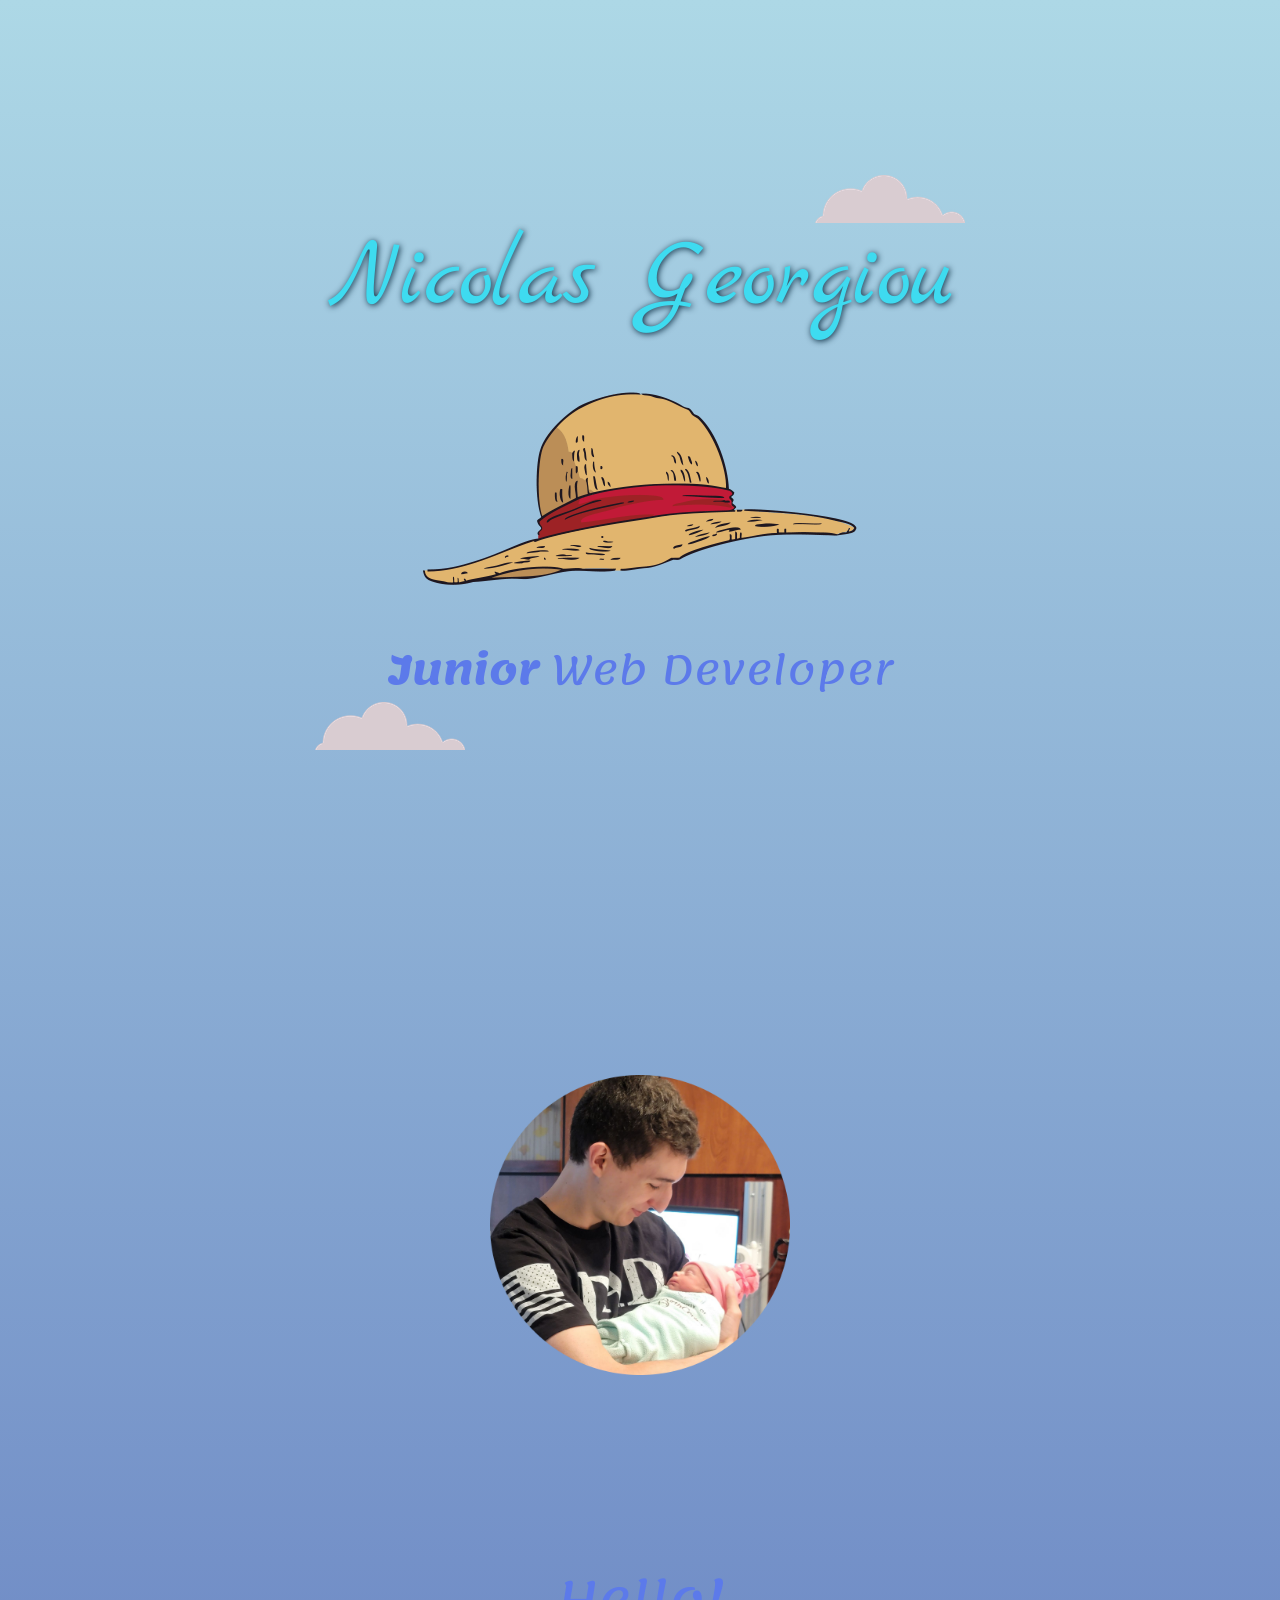
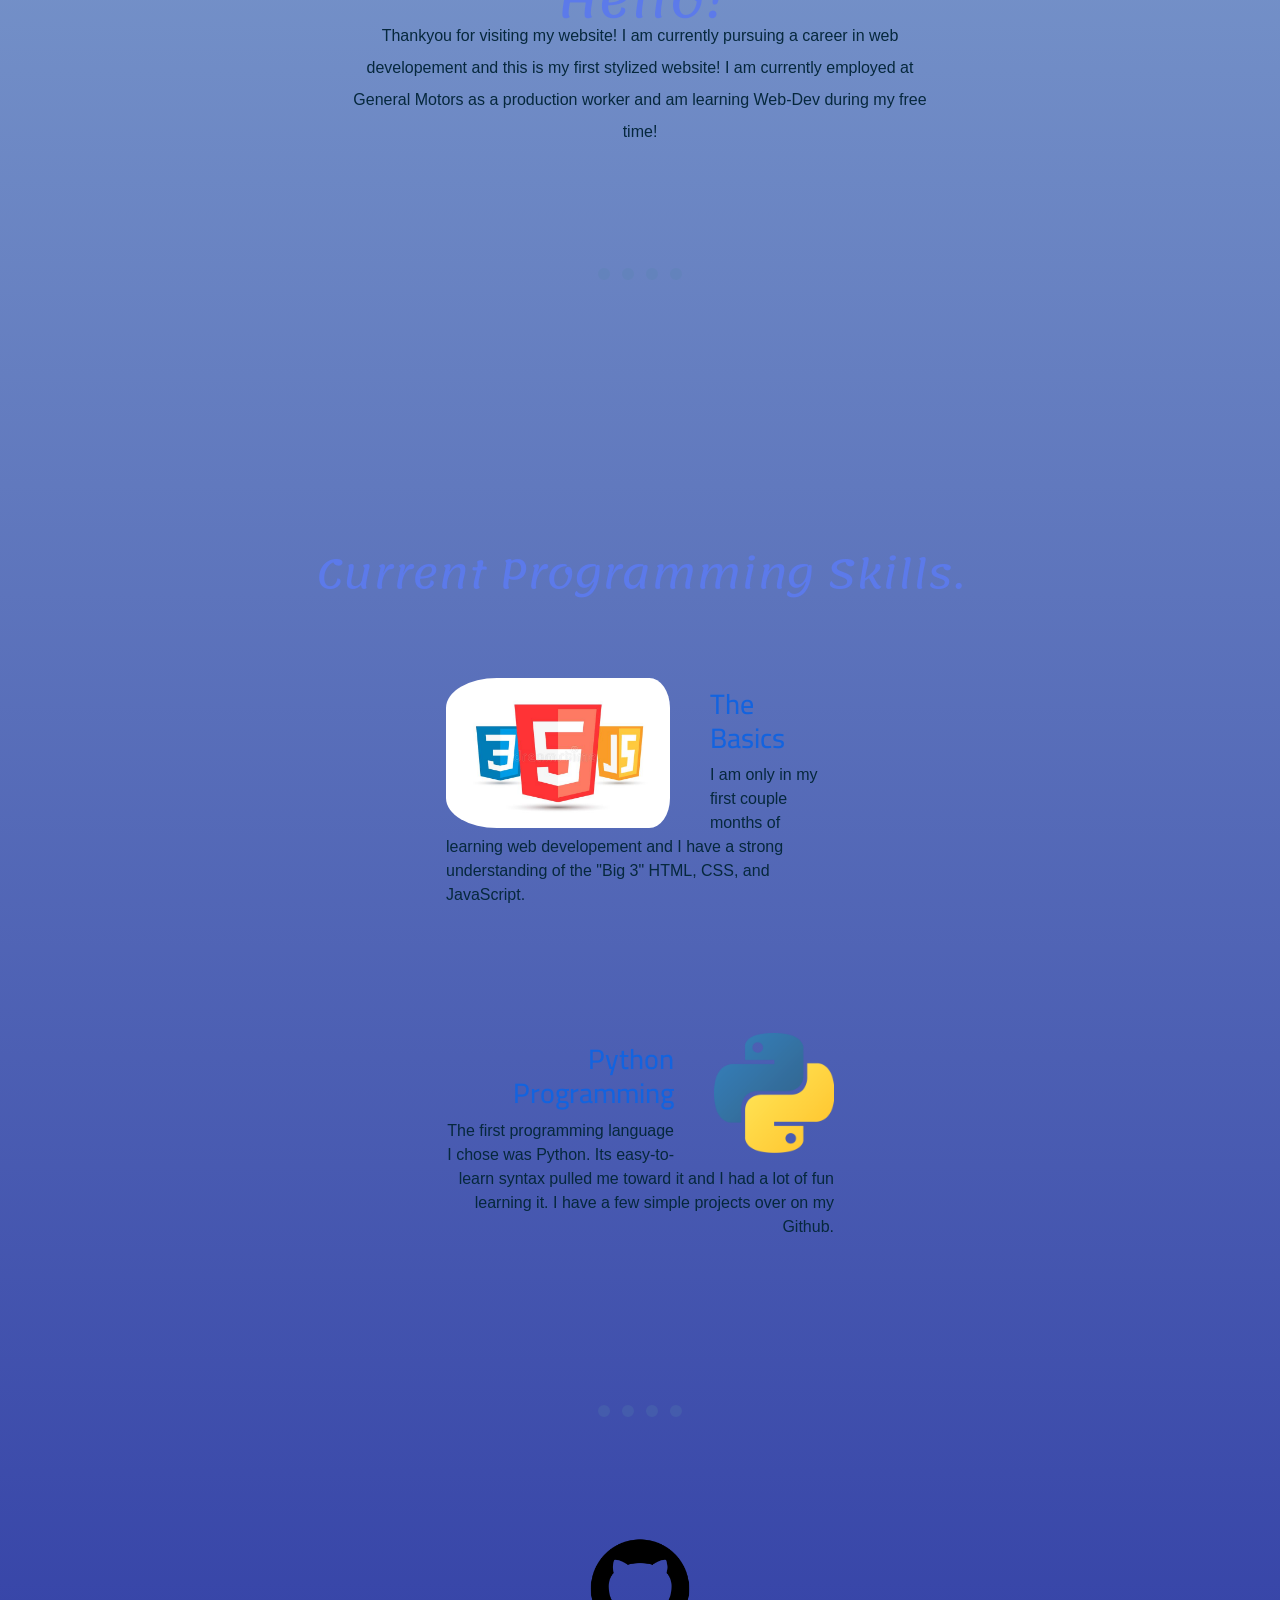
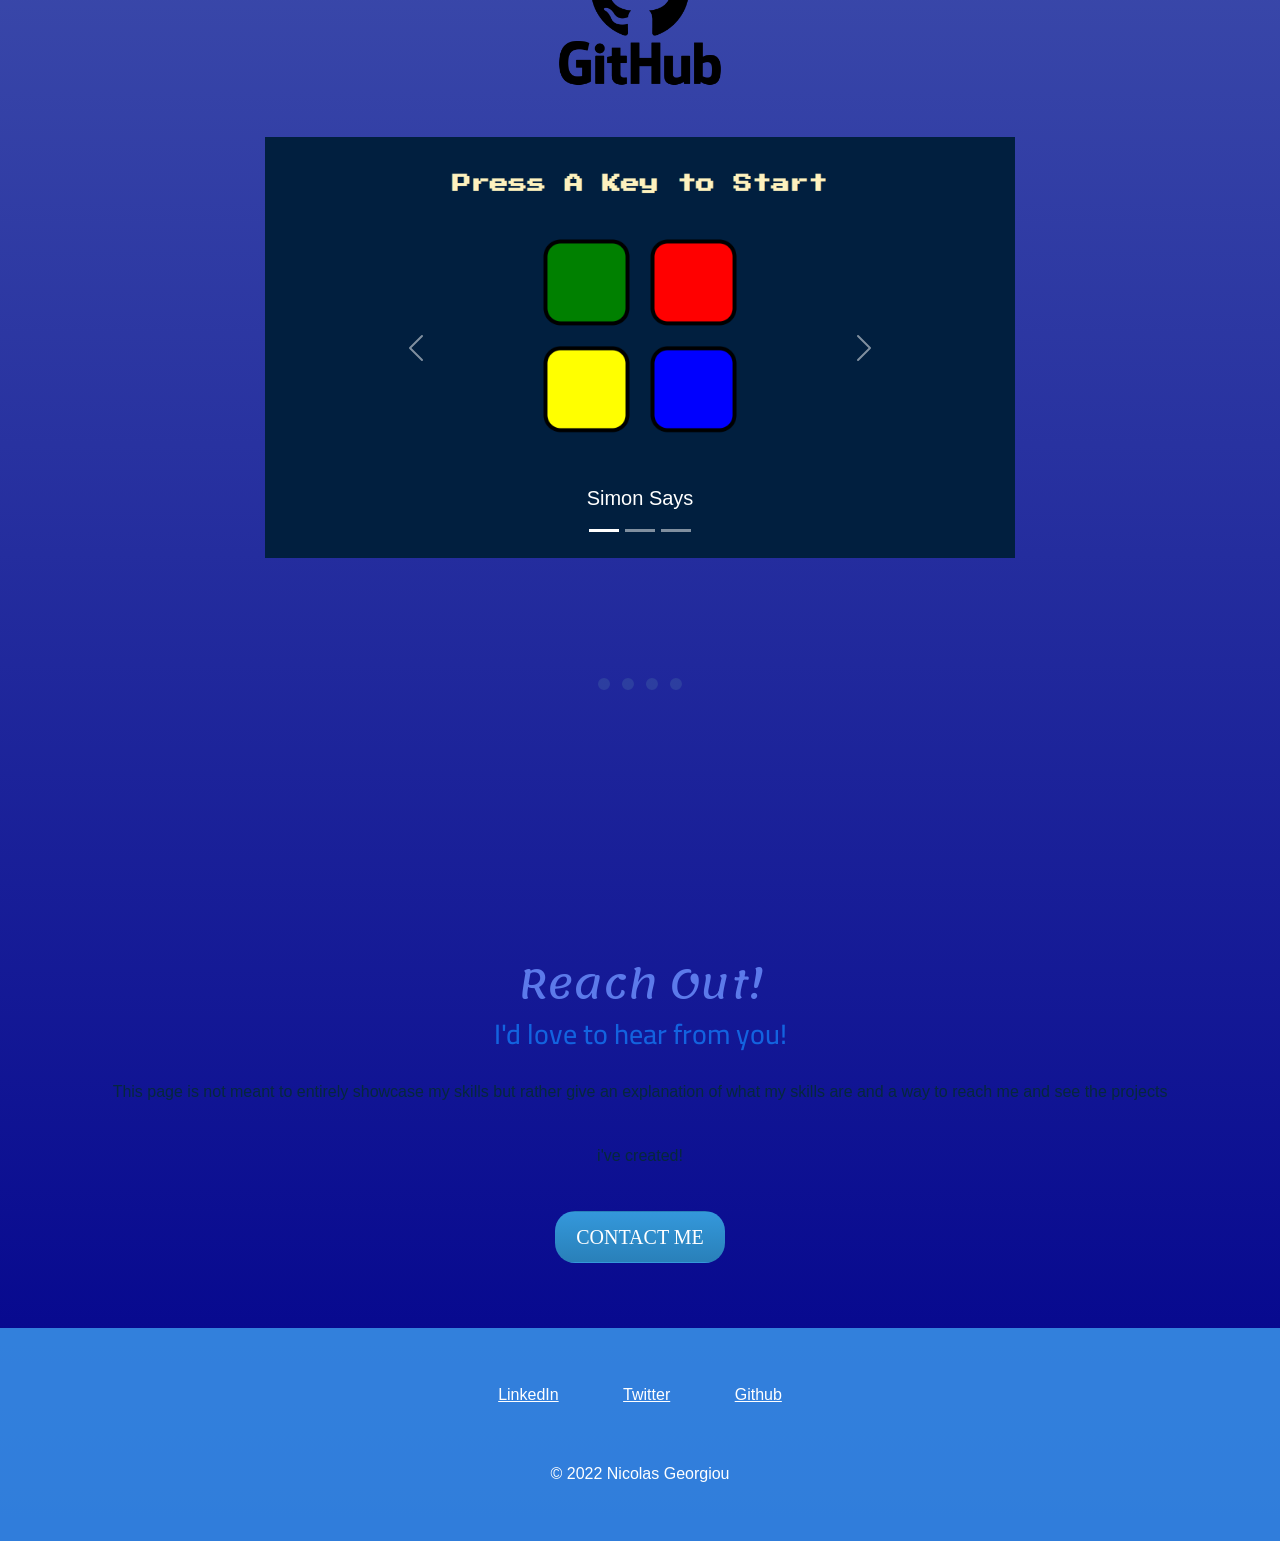
==== index.html @ 2fd2dbb6 "Add files via upload" ====
<!DOCTYPE html>
<html lang="en" dir="ltr">

  <head>
    <meta charset="utf-8">
    <title>Nicolas Georgiou</title>
    <link rel="icon" href="images/favicon.ico">
    <link rel="preconnect" href="https://fonts.googleapis.com">
    <link rel="preconnect" href="https://fonts.gstatic.com" crossorigin>
    <link href="https://fonts.googleapis.com/css2?family=Cairo:wght@300&family=Lemonada:wght@300&family=Marck+Script&display=swap" rel="stylesheet">
    <!-- Bootstrap -->
    <link href="https://cdn.jsdelivr.net/npm/bootstrap@5.2.0/dist/css/bootstrap.min.css" rel="stylesheet" integrity="sha384-gH2yIJqKdNHPEq0n4Mqa/HGKIhSkIHeL5AyhkYV8i59U5AR6csBvApHHNl/vI1Bx" crossorigin="anonymous">
    <script src="https://cdn.jsdelivr.net/npm/bootstrap@5.2.0/dist/js/bootstrap.bundle.min.js" integrity="sha384-A3rJD856KowSb7dwlZdYEkO39Gagi7vIsF0jrRAoQmDKKtQBHUuLZ9AsSv4jD4Xa" crossorigin="anonymous"></script>
    <!-- ^^^^^^^ -->
    <link rel="stylesheet" type="text/css" href="css/styles.css">

    <script src="index.js" defer></script>
  </head>


  <body>

    <div class="top-div">
      <img class="top-cloud" src="images/cloud.png" alt="cloud">
      <h1>Nicolas Georgiou</h1>
      <h2><strong>Junior</strong> Web Developer</h2>
      <img class="bottom-cloud" src="images/cloud.png" alt="cloud">
    </div>

    <div class="mid-div">
      <div class="profile">
        <img class="twitpic" src="images/Me_and_Anna-modified.png" alt="twitterprofile-img">
        <h2 class="welcome">Hello!</h2>
        <p class="intro-paragraph">Thankyou for visiting my website! I am currently pursuing a career
           in web developement and this is my first stylized website!
          I am currently employed at General Motors as a production worker
          and am learning Web-Dev during my free time!</p>
      </div>


      <hr>


      <div class="skills">
        <h2>Current Programming Skills.</h2>
        <div class="skill-row">
          <img class="web-dev" src="images/WebDevImage.jpg" alt="webdev-img">
          <h3 class="skill-1">The Basics</h3>
          <p class="skill-1">I am only in my first couple months of learning web developement and I have a strong understanding of the "Big 3" HTML, CSS, and JavaScript.</p>
        </div>
        <div class="skill-row">
          <img class="python" src="images/Python Logo.png" alt="python-img">
          <h3 class="skill-2">Python Programming</h3>
          <p class="skill-2">The first programming language I chose was Python. Its easy-to-learn syntax pulled me toward it and I had a lot of fun learning it. I have a few simple projects over on my Github.</p>
        </div>
      </div>


      <hr>

      <div>
        <a href="https://github.com/ImNicolasG" target="_blank"><img class="github" src="images/GitHub-logo.png" alt="github"></a>

        <div id="carouselExampleCaptions" class="carousel slide carousel-fade" data-bs-ride="carousel">
          <div class="carousel-indicators">
            <button type="button" data-bs-target="#carouselExampleCaptions" data-bs-slide-to="0" class="active" aria-current="true" aria-label="Slide 1"></button>
            <button type="button" data-bs-target="#carouselExampleCaptions" data-bs-slide-to="1" aria-label="Slide 2"></button>
            <button type="button" data-bs-target="#carouselExampleCaptions" data-bs-slide-to="2" aria-label="Slide 3"></button>
          </div>
          <div class="carousel-inner">
            <div class="carousel-item active">
              <img src="images/Simon.png" class="cImgs" alt="simonsays">
              <div class="carousel-caption d-none d-md-block">
                <h5>Simon Says</h5>
              </div>
            </div>
            <div class="carousel-item">
              <img src="images/Dice.png" class="cImgs" alt="Dice">
              <div class="carousel-caption d-none d-md-block">
                <h5>Random Dice</h5>
              </div>
            </div>
            <div class="carousel-item">
              <img src="images/Drums.png" class="cImgs" alt="Drums">
              <div class="carousel-caption d-none d-md-block">
                <h5>Drum App</h5>
              </div>
            </div>
          </div>
          <button class="carousel-control-prev cBtn" type="button" data-bs-target="#carouselExampleCaptions" data-bs-slide="prev">
            <span class="carousel-control-prev-icon" aria-hidden="true"></span>
            <span class="visually-hidden">Previous</span>
          </button>
          <button class="carousel-control-next cBtn" type="button" data-bs-target="#carouselExampleCaptions" data-bs-slide="next">
            <span class="carousel-control-next-icon" aria-hidden="true"></span>
            <span class="visually-hidden">Next</span>
          </button>
        </div>

      </div>

      <hr>


      <div class="contact-me">
        <h2>Reach Out!</h2>
        <h3>I'd love to hear from you!</h3>
        <p>This page is not meant to entirely showcase my skills but rather give an explanation of what my skills are and a way to reach me and see the projects i've created!</p>
        <a class="btn" href="mailto:nicog99@live.com" target="_blank">CONTACT ME</a>
      </div>
    </div>


    <div class="bot-div">
      <div class="links-div">
        <a class="footer-link" href="https://www.linkedin.com/in/nicolas-georgiou-5a6760206/" target="_blank">LinkedIn</a>
        <a class="footer-link" href="https://twitter.com/ImNicolasVG" target="_blank">Twitter</a>
        <a class="footer-link" href="https://github.com/ImNicolasG" target="_blank">Github</a>
      </div>
      <p class="footer">© 2022 Nicolas Georgiou</p>
    </div>



  </body>
</html>
---- css/styles.css ----
body {
  margin: 0;
  text-align: center;
  font-family: verdana, sans-serif;
  /* background-image: radial-gradient(rgb(238, 238, 238), rgb(147, 190, 255)); */
  background-image: linear-gradient(lightblue, darkblue);
}

h1 {
  padding-bottom: 150px;
  color: #3EDBF0;
  font-size: 6rem;
  font-family: 'Marck Script', cursive;
  text-shadow: 1px 1px 6px #06283D;
}

h2 {
  padding-top: 150px;
  color: #5C7AEA;
  font-size: 2.5rem;
  font-family: 'Lemonada', cursive;
  font-weight: normal;
}

h3 {
  font-family: 'Cairo', sans-serif;
  margin-top: 10px;
  color: #1363DF;
}

p {
  color: #06283D;
}

a {
  color: #1363DF;
}

hr {
  border-style: none;
  border-top-style: dotted;
  border-width: 12px;
  border-color: #5584AC;
  width: 6.5%;
  margin: auto;
  margin-top: 120px;
  margin-bottom: 120px;
}

.top-div {
  padding: 175px;
  background-image: linear-gradient(#e8f9fd80, rgba(128, 194, 255, 0.11));
  background-image: url("strawhat.png");
  background-repeat: no-repeat;
  background-position: center;
  text-align: center;
}

.top-cloud {
  position: relative;
  left: 250px;
}

.bottom-cloud {
  position: relative;
  right: 250px;
  padding-bottom: 50px;
}

.twitpic {
  margin-top: 100px;
  height: 300px;
}

.web-dev {
  border-radius: 20%;
  float: left;
  margin-right: 10px;
  height: 150px;
  padding-right: 30px;
}

.python {
  float: right;
  margin-left: 10px;
  height: 120px;
  padding-left: 30px;
}

.skill-1 {
  text-align: left;
}

.skill-2 {
  text-align: right;
}



.github {
  height: 200px;
  padding-bottom: 50px;
}

.cImgs {
  max-width: 750px;
  width: 75%;
}

.cBtn {
  margin: 0 25%;
}


.welcome {
  height: 70px;
  font-size: 50px;
  margin: 45px;
}

.intro-paragraph {
  margin: 50px auto;
  text-align: center;
  width: 600px;
  line-height: 200%;
}


.bot-div {
  padding-top: 55px;
  margin-top: 60px;
  background-color: #46b5ffb0;
  margin-bottom: 0;
}


.btn {
  background: #3498db;
  background-image: -webkit-linear-gradient(top, #3498db, #2980b9);
  background-image: -moz-linear-gradient(top, #3498db, #2980b9);
  background-image: -ms-linear-gradient(top, #3498db, #2980b9);
  background-image: -o-linear-gradient(top, #3498db, #2980b9);
  background-image: linear-gradient(to bottom, #3498db, #2980b9);
  -webkit-border-radius: 20;
  -moz-border-radius: 20;
  border-radius: 20px;
  font-family: Georgia;
  color: #ffffff;
  font-size: 20px;
  padding: 10px 20px 10px 20px;
  text-decoration: none;
}

.btn:hover {
  background: #3cb0fd;
  background-image: -webkit-linear-gradient(top, #3cb0fd, #3498db);
  background-image: -moz-linear-gradient(top, #3cb0fd, #3498db);
  background-image: -ms-linear-gradient(top, #3cb0fd, #3498db);
  background-image: -o-linear-gradient(top, #3cb0fd, #3498db);
  background-image: linear-gradient(to bottom, #3cb0fd, #3498db);
  text-decoration: none;
}

.skill-row {
  margin: 50px auto;
  padding: 30px;
  width: 35%;
  line-height: 150%;
}

.contact-me {
  line-height: 400%;
  padding: 0 100px;
}

.footer {
  padding: 55px;
  margin-bottom: 0;
  color: white;
}

.footer-link {
  padding: 30px;
  color: #ffffff;
}
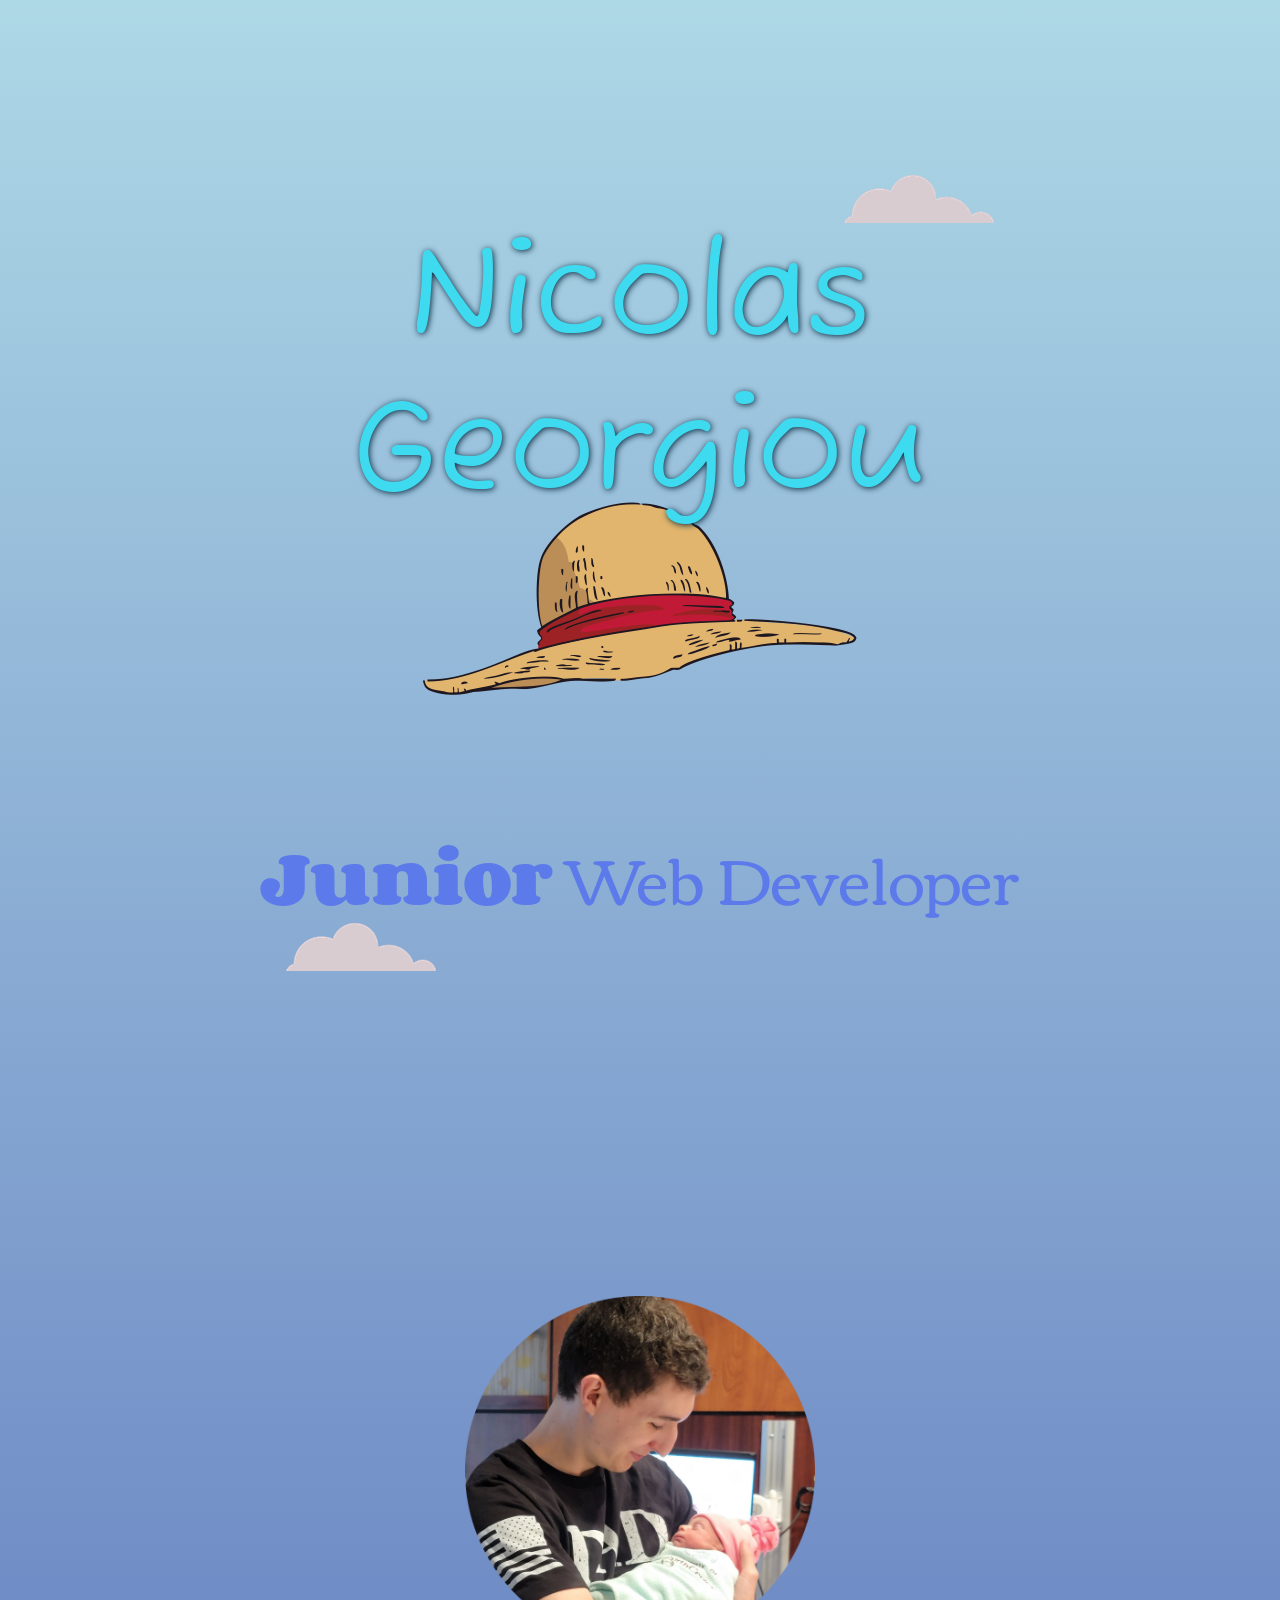
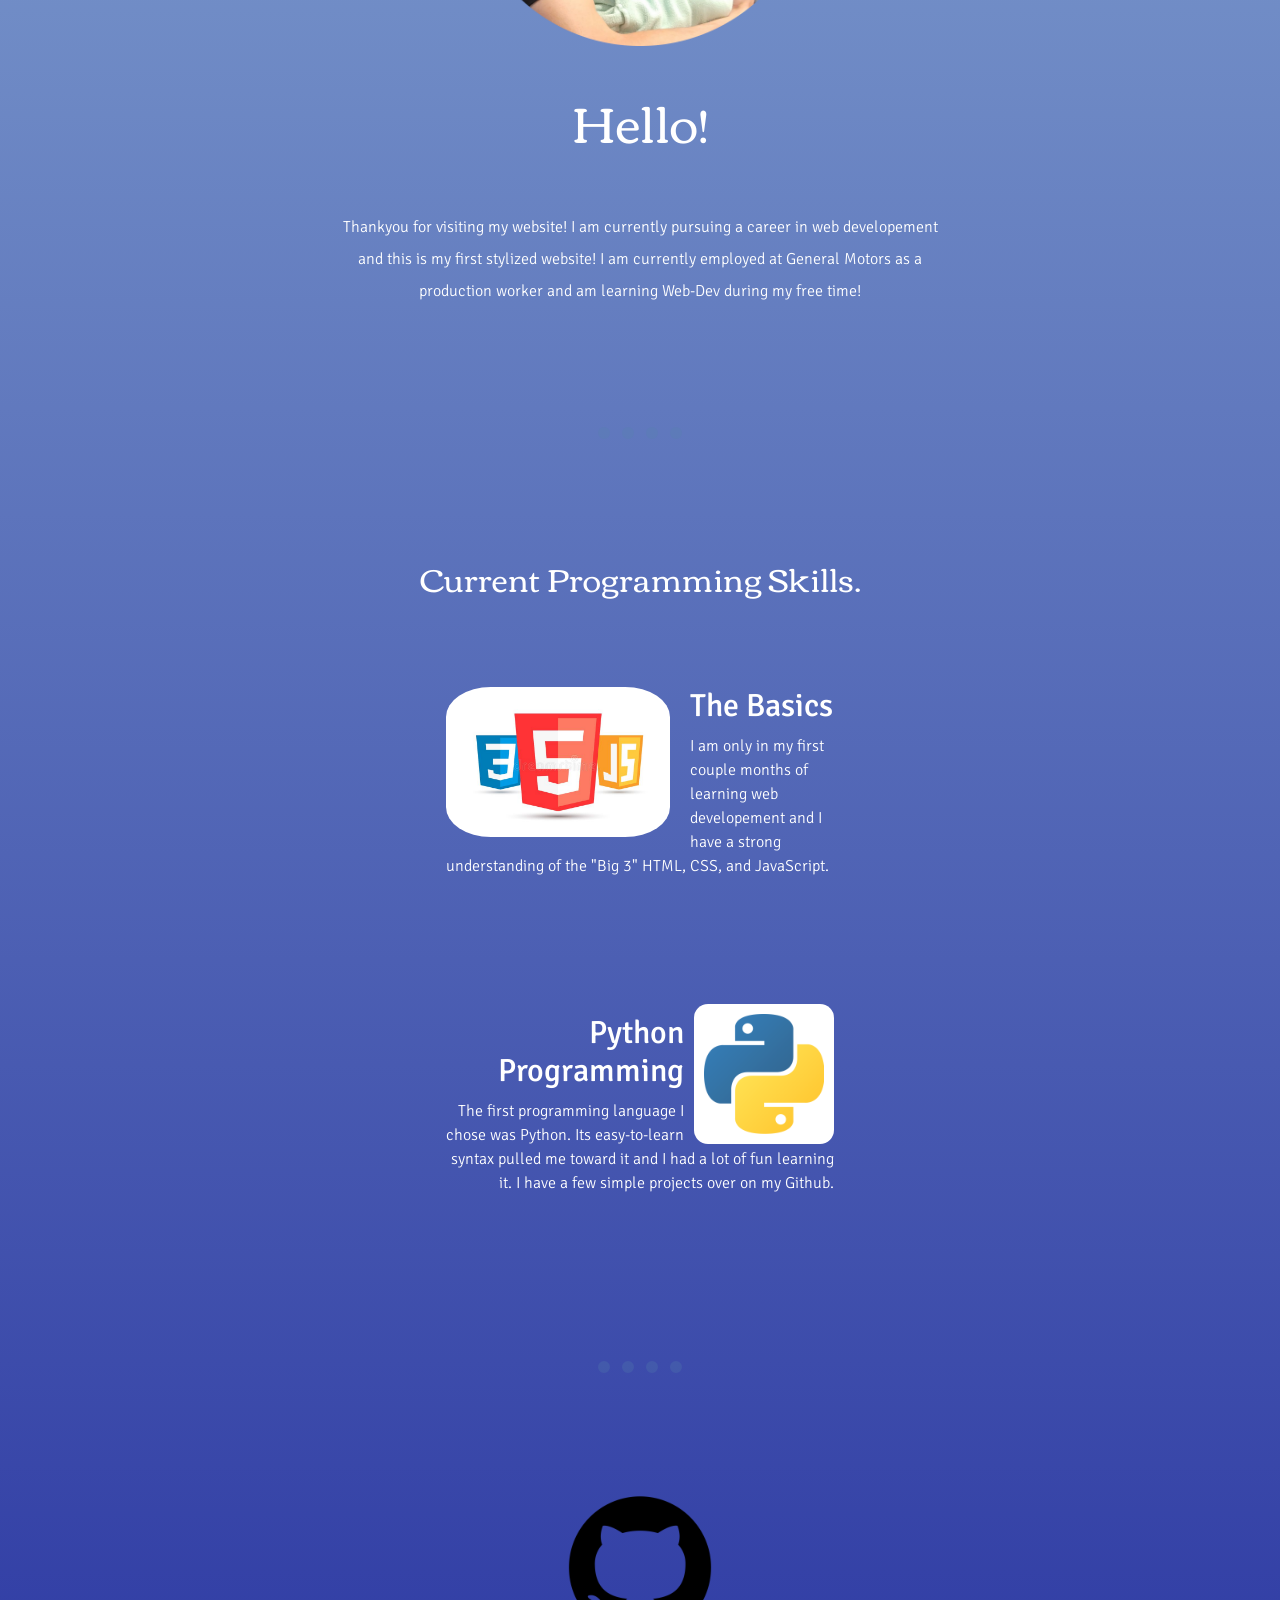
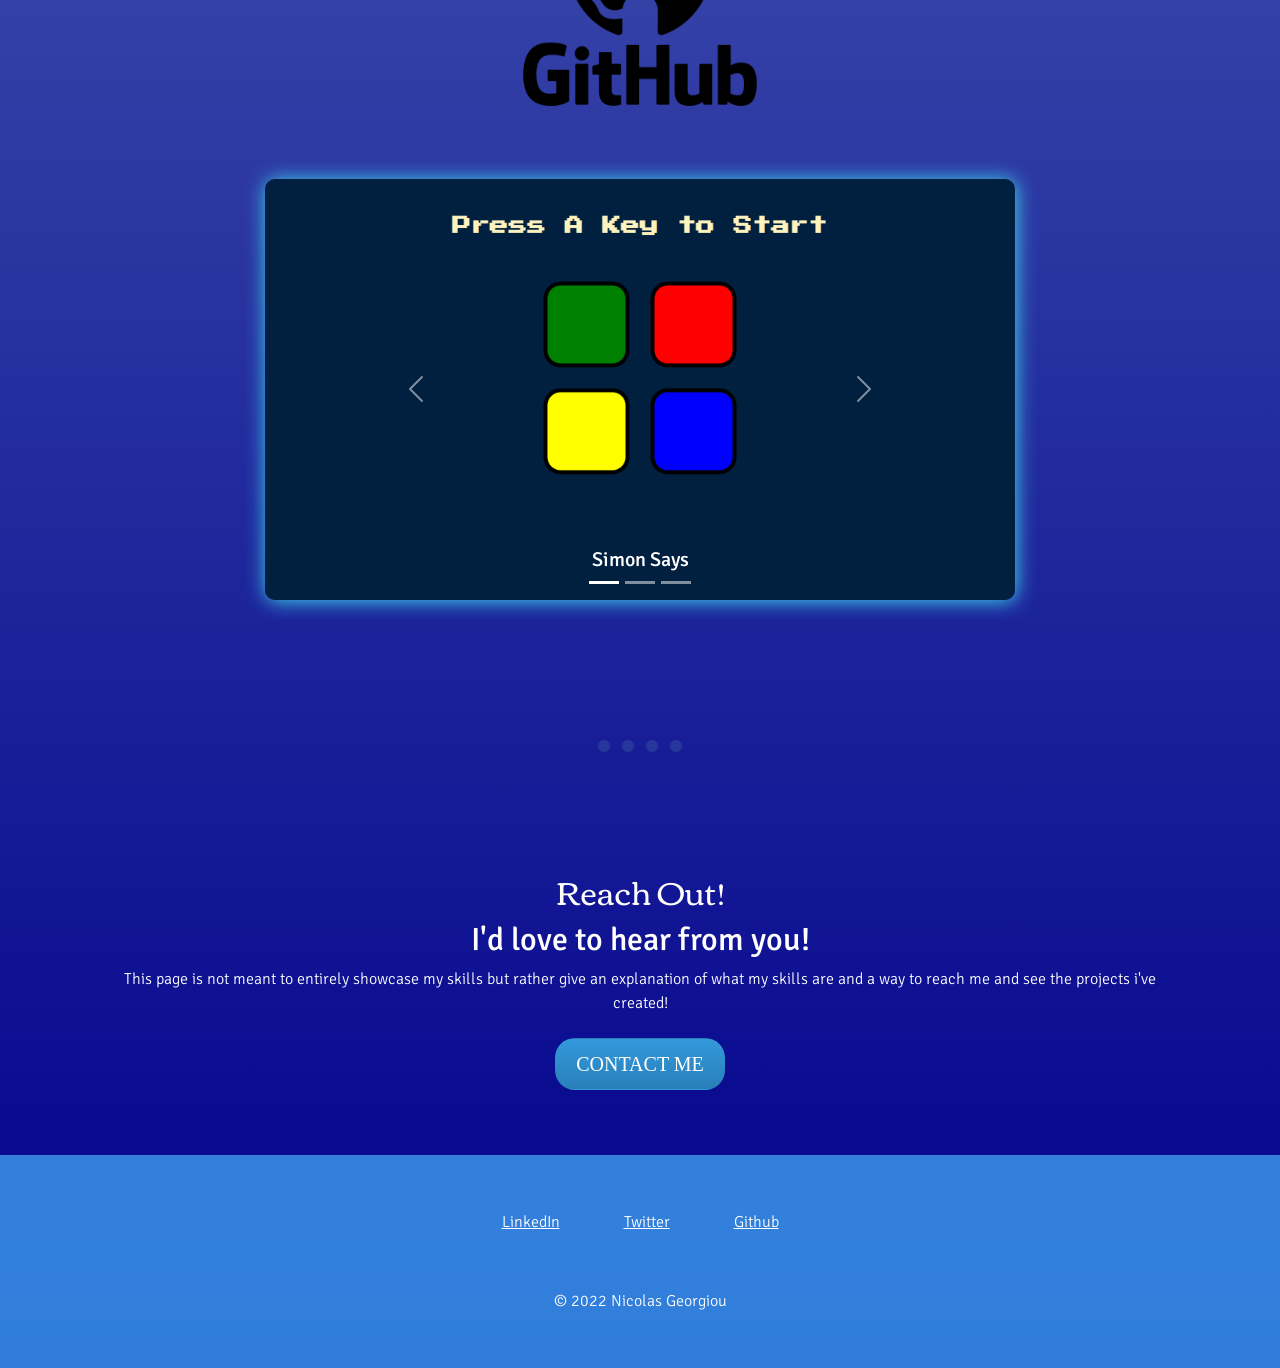
==== commit 84443d05: "Updated All Files. Rework Website" ====
--- a/index.html
+++ b/index.html
@@ -5,9 +5,16 @@
     <meta charset="utf-8">
     <title>Nicolas Georgiou</title>
     <link rel="icon" href="images/favicon.ico">
+    <!-- Fonts -->
+    <!-- <link rel="preconnect" href="https://fonts.googleapis.com">
+    <link rel="preconnect" href="https://fonts.gstatic.com" crossorigin>
+    <link href="https://fonts.googleapis.com/css2?family=Cairo:wght@300&family=Lemonada:wght@300&family=Marck+Script&display=swap" rel="stylesheet"> -->
+
     <link rel="preconnect" href="https://fonts.googleapis.com">
     <link rel="preconnect" href="https://fonts.gstatic.com" crossorigin>
-    <link href="https://fonts.googleapis.com/css2?family=Cairo:wght@300&family=Lemonada:wght@300&family=Marck+Script&display=swap" rel="stylesheet">
+    <link href="https://fonts.googleapis.com/css2?family=Corben:wght@400;700&family=Fuzzy+Bubbles:wght@400;700&family=Signika+Negative:wght@300;400;700&display=swap" rel="stylesheet">
+    <!-- ^^^^^^^^^ -->
+
     <!-- Bootstrap -->
     <link href="https://cdn.jsdelivr.net/npm/bootstrap@5.2.0/dist/css/bootstrap.min.css" rel="stylesheet" integrity="sha384-gH2yIJqKdNHPEq0n4Mqa/HGKIhSkIHeL5AyhkYV8i59U5AR6csBvApHHNl/vI1Bx" crossorigin="anonymous">
     <script src="https://cdn.jsdelivr.net/npm/bootstrap@5.2.0/dist/js/bootstrap.bundle.min.js" integrity="sha384-A3rJD856KowSb7dwlZdYEkO39Gagi7vIsF0jrRAoQmDKKtQBHUuLZ9AsSv4jD4Xa" crossorigin="anonymous"></script>
@@ -21,10 +28,10 @@
   <body>
 
     <div class="top-div">
-      <img class="top-cloud" src="images/cloud.png" alt="cloud">
+      <img class="top-cloud clouds" src="images/cloud.png" alt="cloud">
       <h1>Nicolas Georgiou</h1>
-      <h2><strong>Junior</strong> Web Developer</h2>
-      <img class="bottom-cloud" src="images/cloud.png" alt="cloud">
+      <h2 class="title"><strong>Junior</strong> Web Developer</h2>
+      <img class="bottom-cloud clouds" src="images/cloud.png" alt="cloud">
     </div>
 
     <div class="mid-div">
@@ -42,15 +49,15 @@
 
 
       <div class="skills">
-        <h2>Current Programming Skills.</h2>
+        <h2 class="sHeader">Current Programming Skills.</h2>
         <div class="skill-row">
           <img class="web-dev" src="images/WebDevImage.jpg" alt="webdev-img">
-          <h3 class="skill-1">The Basics</h3>
+          <h3 class="skill-1 skillHead">The Basics</h3>
           <p class="skill-1">I am only in my first couple months of learning web developement and I have a strong understanding of the "Big 3" HTML, CSS, and JavaScript.</p>
         </div>
         <div class="skill-row">
           <img class="python" src="images/Python Logo.png" alt="python-img">
-          <h3 class="skill-2">Python Programming</h3>
+          <h3 class="skill-2 skillHead">Python Programming</h3>
           <p class="skill-2">The first programming language I chose was Python. Its easy-to-learn syntax pulled me toward it and I had a lot of fun learning it. I have a few simple projects over on my Github.</p>
         </div>
       </div>
@@ -58,7 +65,7 @@
 
       <hr>
 
-      <div>
+      <div class="githubDiv">
         <a href="https://github.com/ImNicolasG" target="_blank"><img class="github" src="images/GitHub-logo.png" alt="github"></a>
 
         <div id="carouselExampleCaptions" class="carousel slide carousel-fade" data-bs-ride="carousel">
@@ -103,7 +110,7 @@
 
 
       <div class="contact-me">
-        <h2>Reach Out!</h2>
+        <h2 class="contactHeader">Reach Out!</h2>
         <h3>I'd love to hear from you!</h3>
         <p>This page is not meant to entirely showcase my skills but rather give an explanation of what my skills are and a way to reach me and see the projects i've created!</p>
         <a class="btn" href="mailto:nicog99@live.com" target="_blank">CONTACT ME</a>
--- a/css/styles.css
+++ b/css/styles.css
@@ -2,7 +2,8 @@
 body {
   margin: 0;
   text-align: center;
-  font-family: verdana, sans-serif;
+  font-family: "signika Negative", sans-serif;
+  font-weight: 300;
   /* background-image: radial-gradient(rgb(238, 238, 238), rgb(147, 190, 255)); */
   background-image: linear-gradient(lightblue, darkblue);
 }
@@ -10,27 +11,26 @@
 h1 {
   padding-bottom: 150px;
   color: #3EDBF0;
-  font-size: 6rem;
-  font-family: 'Marck Script', cursive;
+  font-size: 8rem;
+  font-family: 'Fuzzy Bubbles', cursive;
   text-shadow: 1px 1px 6px #06283D;
 }
 
 h2 {
-  padding-top: 150px;
-  color: #5C7AEA;
-  font-size: 2.5rem;
-  font-family: 'Lemonada', cursive;
+  font-family: 'Corben', cursive;
   font-weight: normal;
 }
 
 h3 {
-  font-family: 'Cairo', sans-serif;
+  font-family: 'Signika Negative', sans-serif;
   margin-top: 10px;
-  color: #1363DF;
+  color: #ffffff;
+  font-size: xx-large;
 }
 
 p {
-  color: #06283D;
+  color: #ffffff;
+  line-height: 150%;
 }
 
 a {
@@ -57,36 +57,56 @@
   text-align: center;
 }
 
+.title {
+  padding-top: 150px;
+  color: #5C7AEA;
+  font-size: 4rem;
+}
+
 .top-cloud {
   position: relative;
-  left: 250px;
+  left: 30%;
 }
 
 .bottom-cloud {
   position: relative;
-  right: 250px;
+  right: 30%;
   padding-bottom: 50px;
 }
 
 .twitpic {
   margin-top: 100px;
-  height: 300px;
+  height: 350px;
+}
+
+
+.sHeader {
+  color: white;
 }
 
 .web-dev {
   border-radius: 20%;
   float: left;
-  margin-right: 10px;
   height: 150px;
-  padding-right: 30px;
+  margin-right: 20px;
+  margin-top: 10px;
 }
 
 .python {
+  border-radius: 10%;
   float: right;
+  padding: 10px;
   margin-left: 10px;
-  height: 120px;
-  padding-left: 30px;
-}
+  height: 140px;
+  background-color: white;
+}
+
+
+
+.skillHead {
+  font-size: 2rem;
+}
+
 
 .skill-1 {
   text-align: left;
@@ -99,17 +119,26 @@
 
 
 .github {
-  height: 200px;
+  width: 30%;
   padding-bottom: 50px;
 }
+
 
 .cImgs {
   max-width: 750px;
   width: 75%;
-}
+  box-shadow: 1px 1px 20px #3EDBF0;
+  margin: 20px;
+  border-radius: 10px;
+}
+
 
 .cBtn {
   margin: 0 25%;
+}
+
+.carousel-indicators {
+  padding-bottom: 10px;
 }
 
 
@@ -117,6 +146,7 @@
   height: 70px;
   font-size: 50px;
   margin: 45px;
+  color: white;
 }
 
 .intro-paragraph {
@@ -126,6 +156,11 @@
   line-height: 200%;
 }
 
+
+.contactHeader {
+
+  color: white;
+}
 
 .bot-div {
   padding-top: 55px;
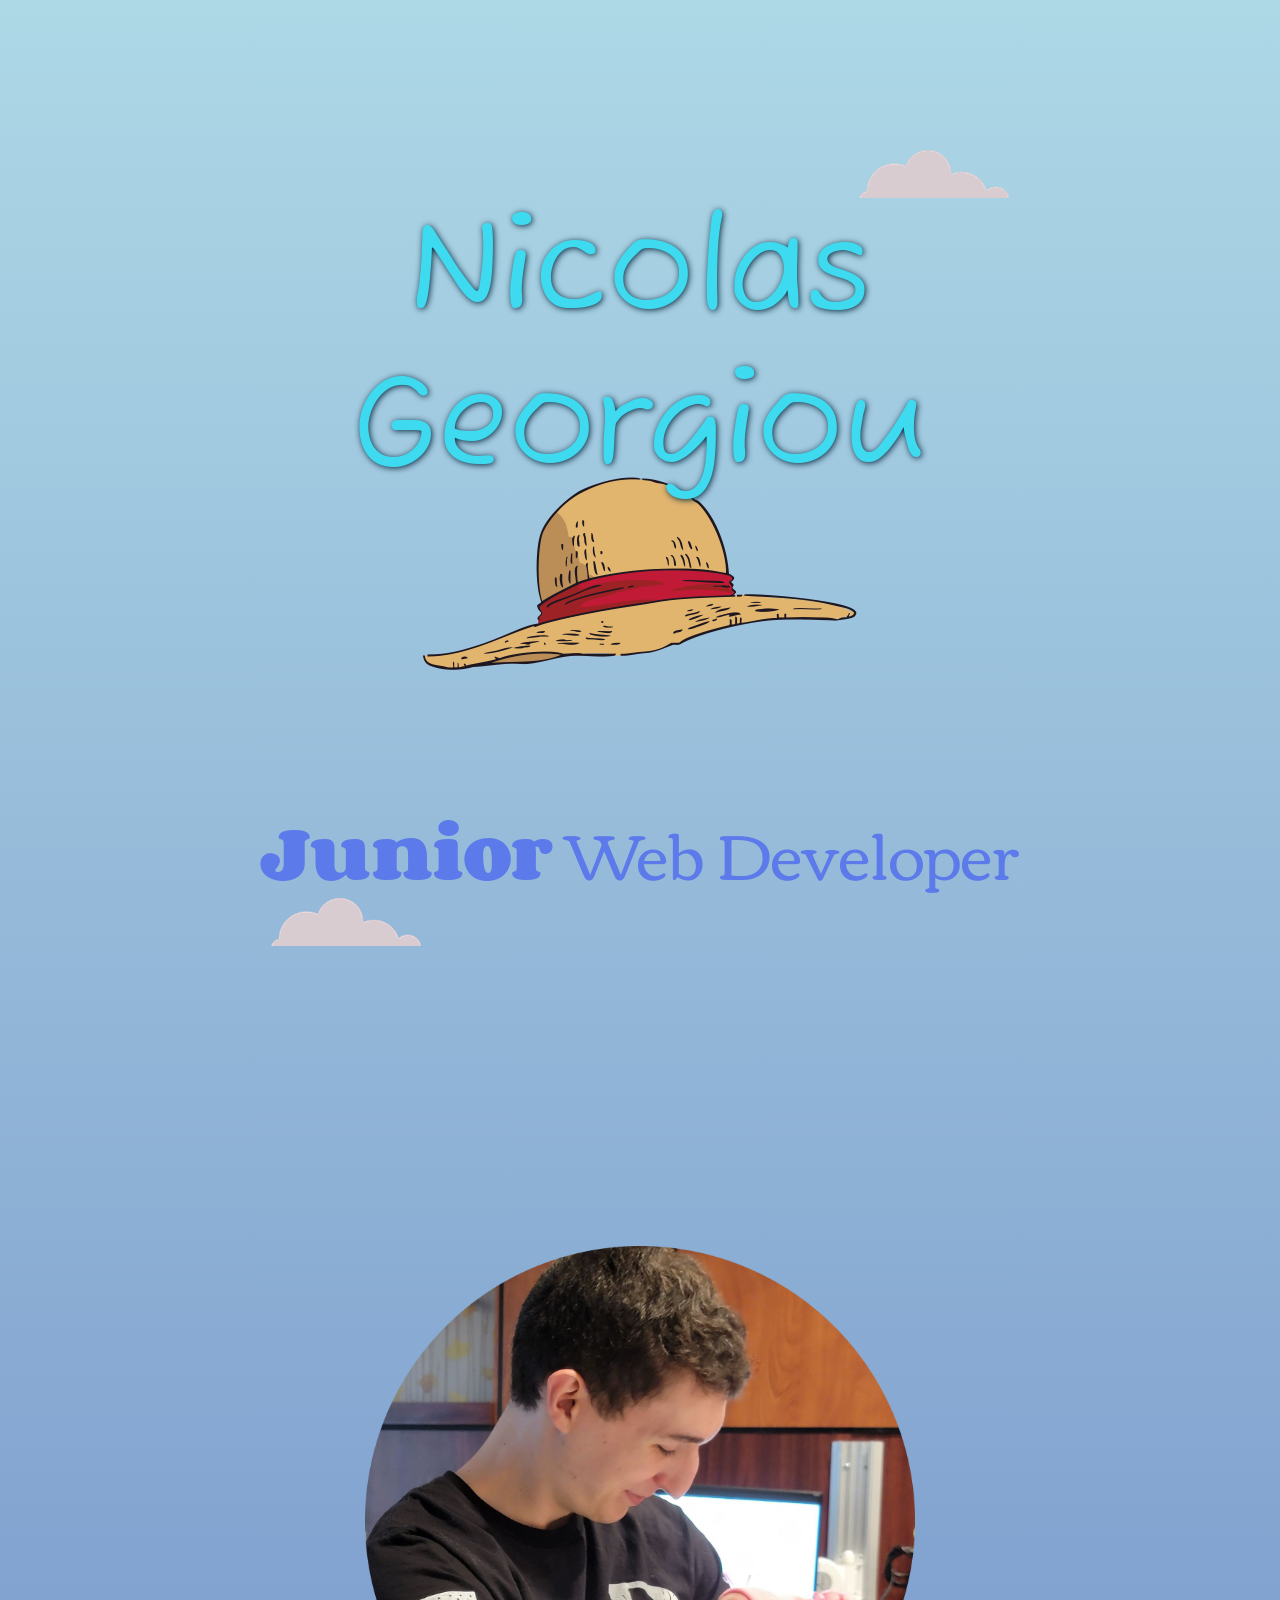
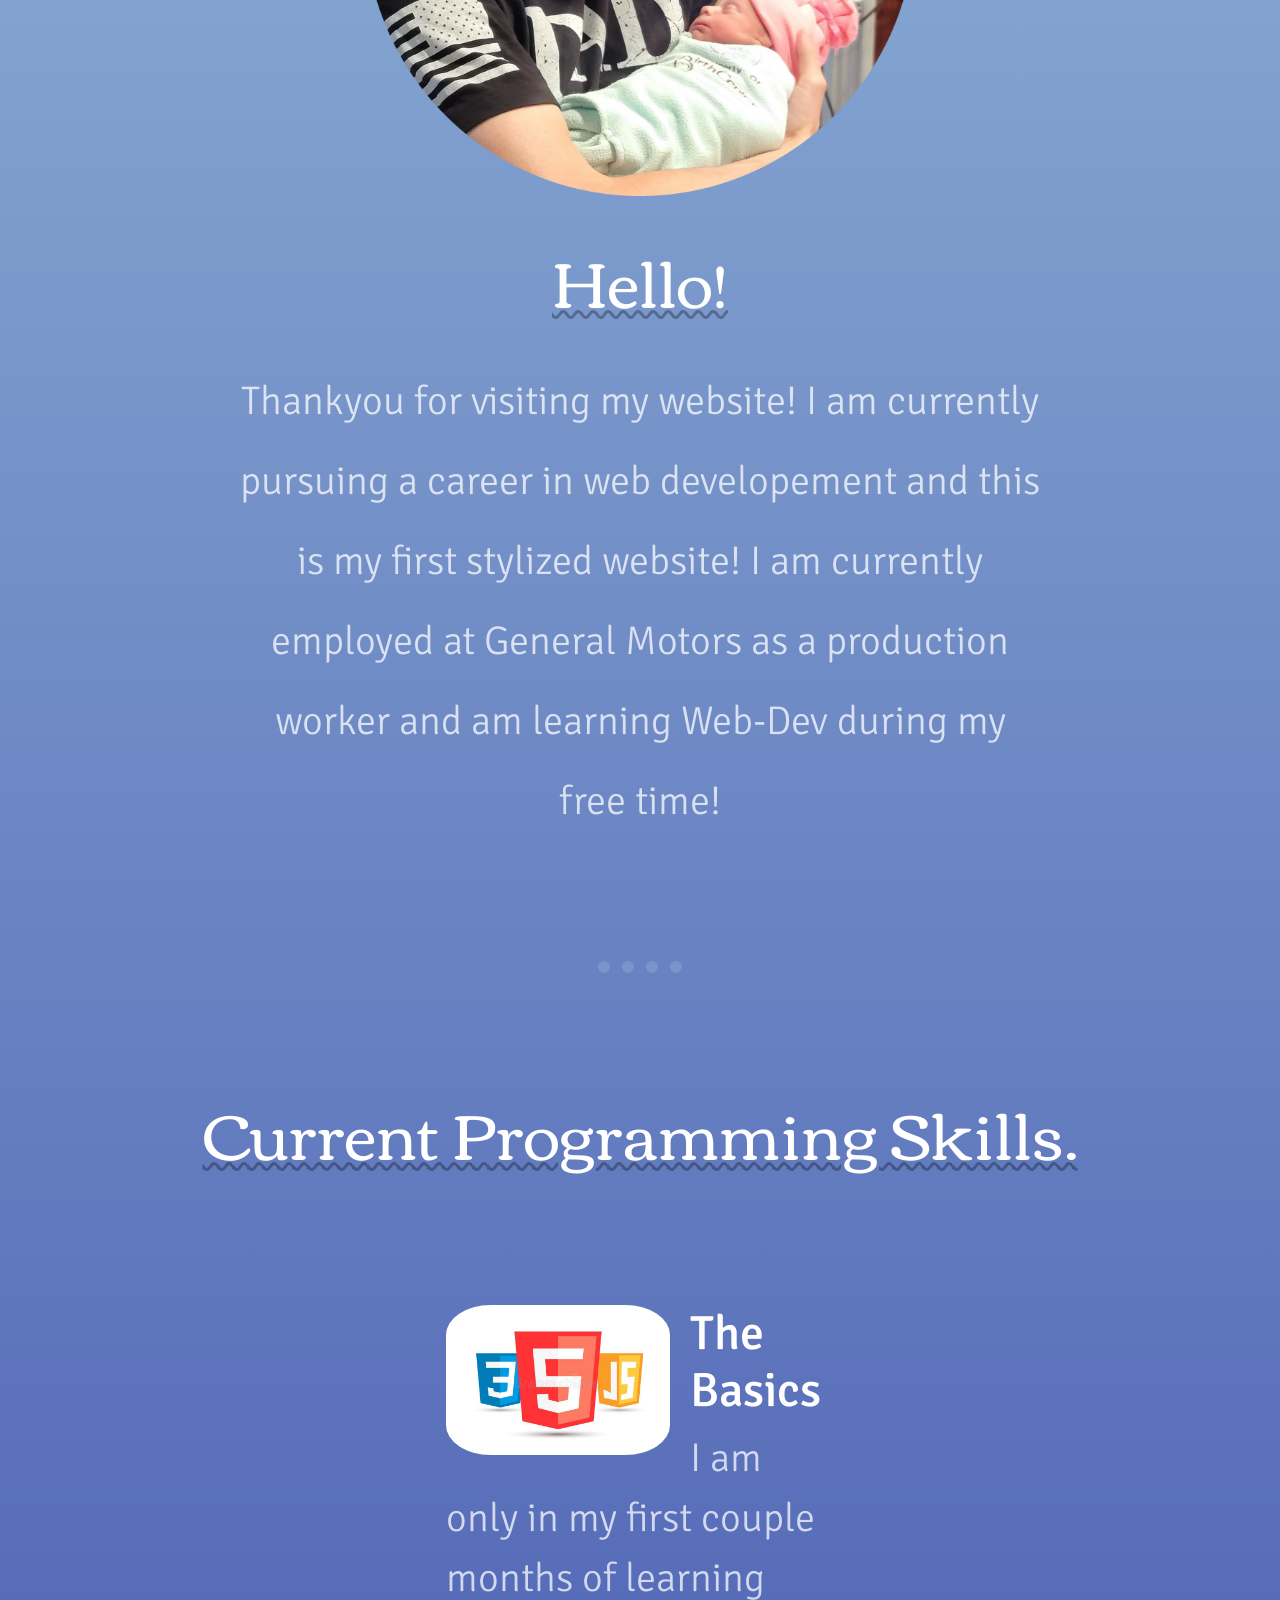
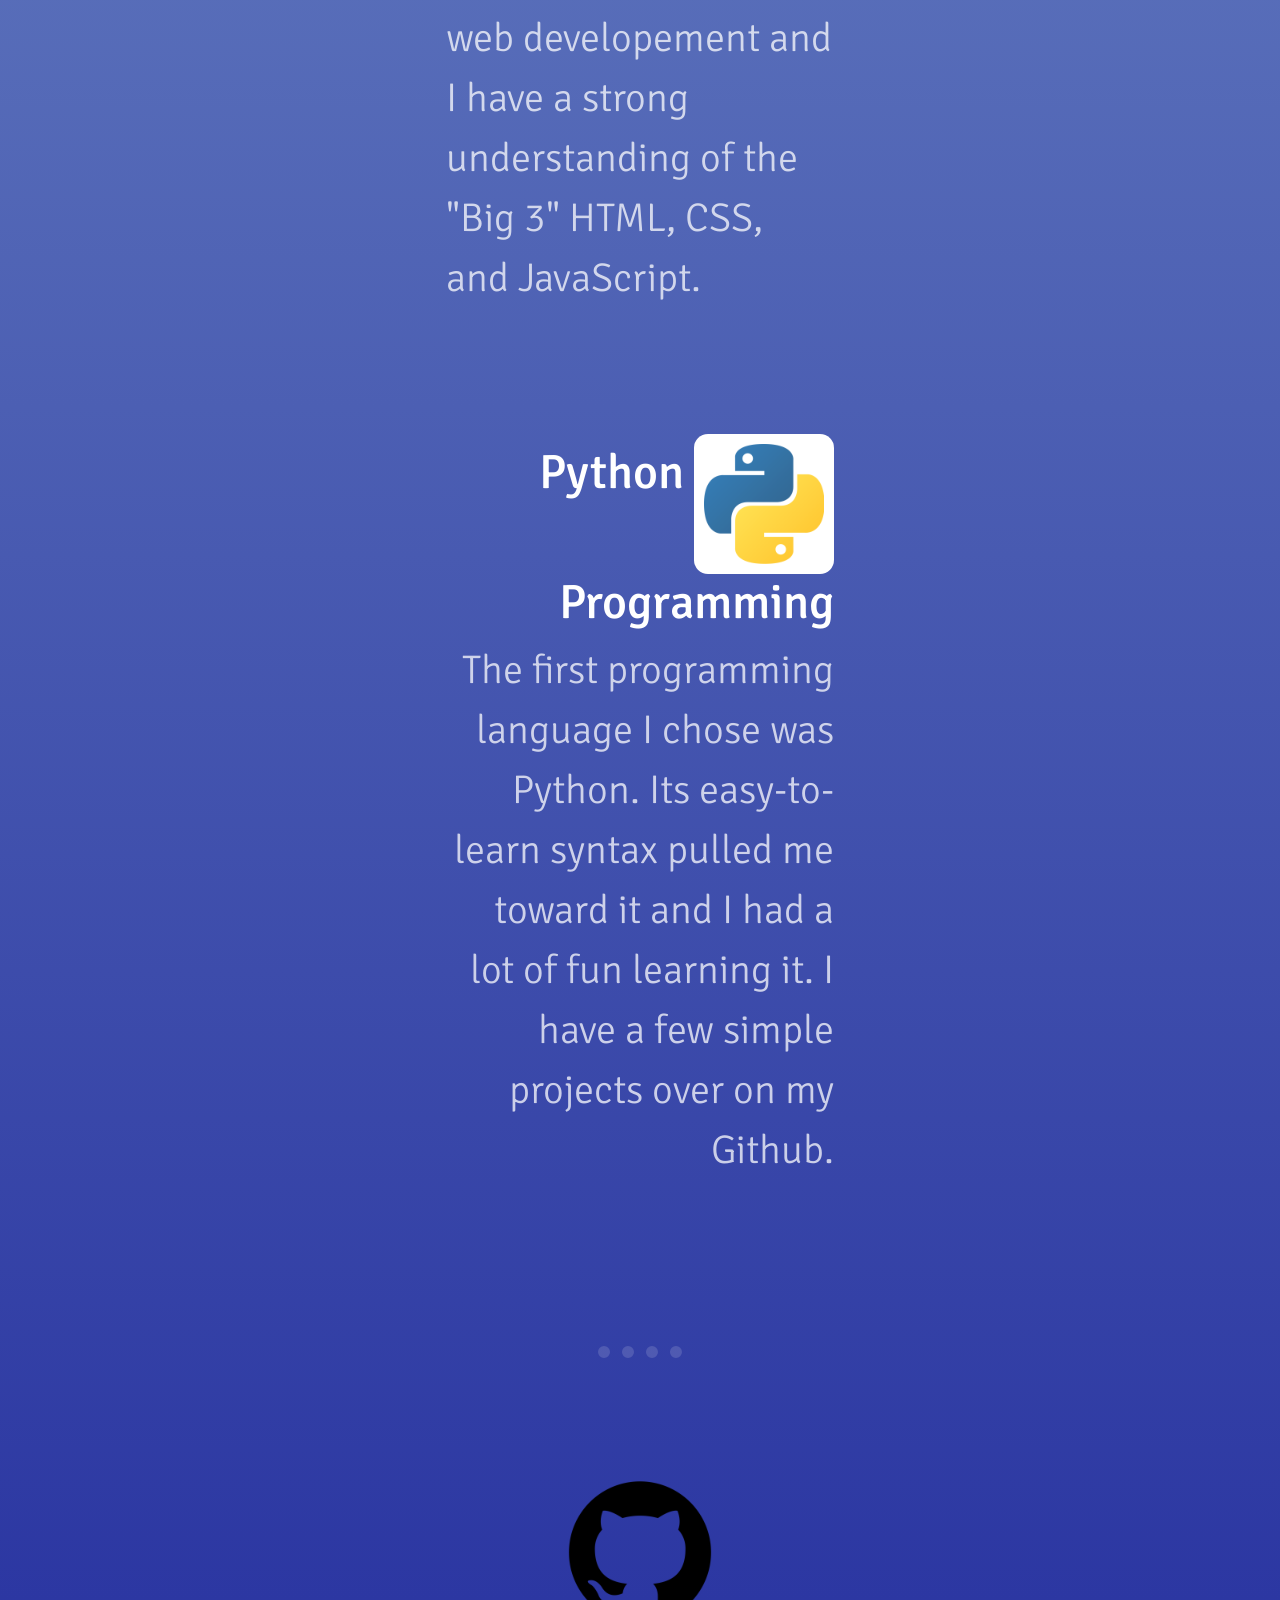
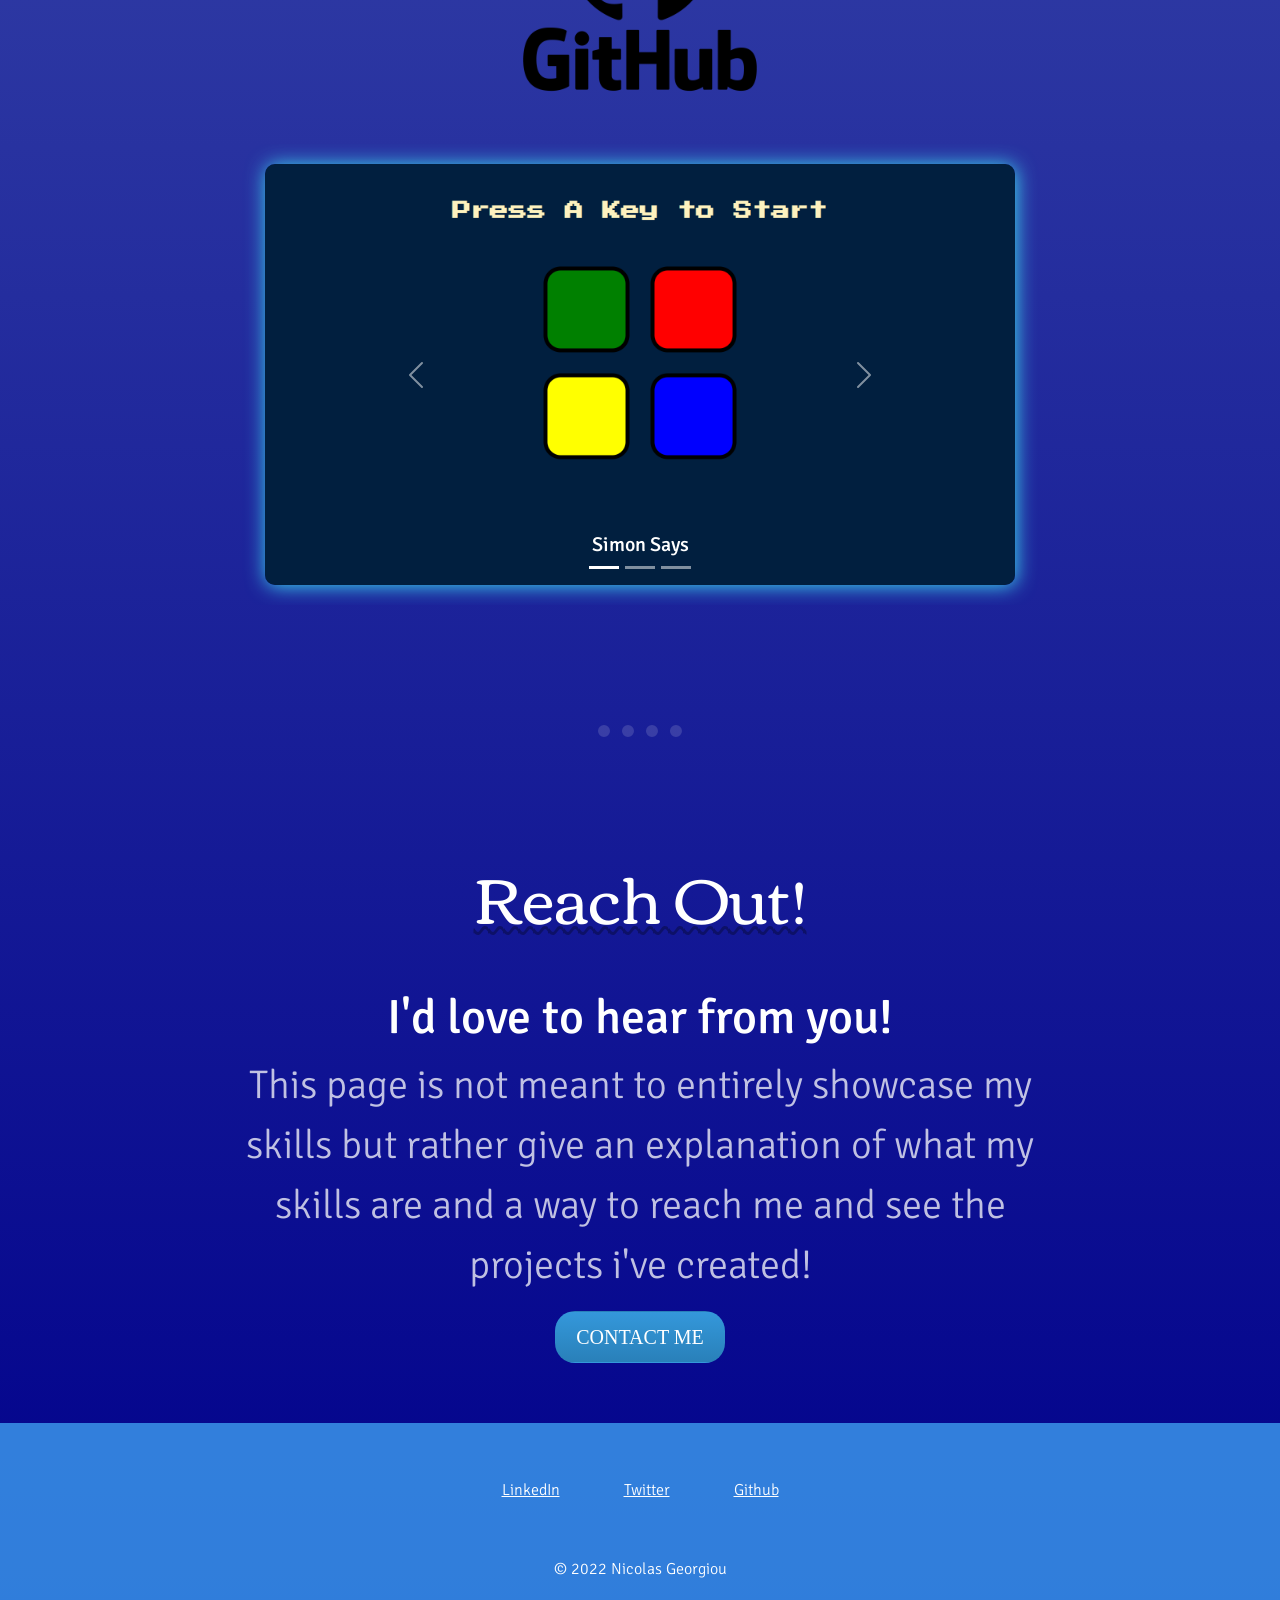
==== commit 856173fc: "Changed text and image sizing to better fit mobile" ====
--- a/index.html
+++ b/index.html
@@ -37,7 +37,7 @@
     <div class="mid-div">
       <div class="profile">
         <img class="twitpic" src="images/Me_and_Anna-modified.png" alt="twitterprofile-img">
-        <h2 class="welcome">Hello!</h2>
+        <u><h2 class="welcome">Hello!</h2></u>
         <p class="intro-paragraph">Thankyou for visiting my website! I am currently pursuing a career
            in web developement and this is my first stylized website!
           I am currently employed at General Motors as a production worker
@@ -49,7 +49,7 @@
 
 
       <div class="skills">
-        <h2 class="sHeader">Current Programming Skills.</h2>
+        <u><h2 class="sHeader">Current Programming Skills.</h2></u>
         <div class="skill-row">
           <img class="web-dev" src="images/WebDevImage.jpg" alt="webdev-img">
           <h3 class="skill-1 skillHead">The Basics</h3>
@@ -110,7 +110,7 @@
 
 
       <div class="contact-me">
-        <h2 class="contactHeader">Reach Out!</h2>
+        <u><h2 class="contactHeader">Reach Out!</h2></u>
         <h3>I'd love to hear from you!</h3>
         <p>This page is not meant to entirely showcase my skills but rather give an explanation of what my skills are and a way to reach me and see the projects i've created!</p>
         <a class="btn" href="mailto:nicog99@live.com" target="_blank">CONTACT ME</a>
--- a/css/styles.css
+++ b/css/styles.css
@@ -19,18 +19,21 @@
 h2 {
   font-family: 'Corben', cursive;
   font-weight: normal;
+  font-size: 4rem;
 }
 
 h3 {
   font-family: 'Signika Negative', sans-serif;
   margin-top: 10px;
   color: #ffffff;
-  font-size: xx-large;
+  font-size: 3rem;
+
 }
 
 p {
-  color: #ffffff;
+  color: #ffffffbd;
   line-height: 150%;
+  font-size: 2.5rem
 }
 
 a {
@@ -41,15 +44,21 @@
   border-style: none;
   border-top-style: dotted;
   border-width: 12px;
-  border-color: #5584AC;
+  border-color: #ffffff91;
   width: 6.5%;
   margin: auto;
   margin-top: 120px;
   margin-bottom: 120px;
 }
 
+u {
+  color: rgba(0, 0, 0, 0.3);
+  text-decoration-style: wavy;
+  text-decoration-thickness: 5%;
+}
+
 .top-div {
-  padding: 175px;
+  padding: 150px;
   background-image: linear-gradient(#e8f9fd80, rgba(128, 194, 255, 0.11));
   background-image: url("strawhat.png");
   background-repeat: no-repeat;
@@ -76,11 +85,12 @@
 
 .twitpic {
   margin-top: 100px;
-  height: 350px;
+  height: 550px;
 }
 
 
 .sHeader {
+  padding-bottom: 45px;
   color: white;
 }
 
@@ -102,12 +112,6 @@
 }
 
 
-
-.skillHead {
-  font-size: 2rem;
-}
-
-
 .skill-1 {
   text-align: left;
 }
@@ -144,7 +148,6 @@
 
 .welcome {
   height: 70px;
-  font-size: 50px;
   margin: 45px;
   color: white;
 }
@@ -152,14 +155,14 @@
 .intro-paragraph {
   margin: 50px auto;
   text-align: center;
-  width: 600px;
+  width: 800px;
   line-height: 200%;
 }
 
 
 .contactHeader {
-
-  color: white;
+  color: white;
+  padding-bottom: 45px;
 }
 
 .bot-div {
@@ -205,14 +208,17 @@
 }
 
 .contact-me {
-  line-height: 400%;
-  padding: 0 100px;
+  margin: 50px auto;
+  text-align: center;
+  width: 800px;
+  line-height: 200%;
 }
 
 .footer {
   padding: 55px;
   margin-bottom: 0;
   color: white;
+  font-size: 1rem;
 }
 
 .footer-link {
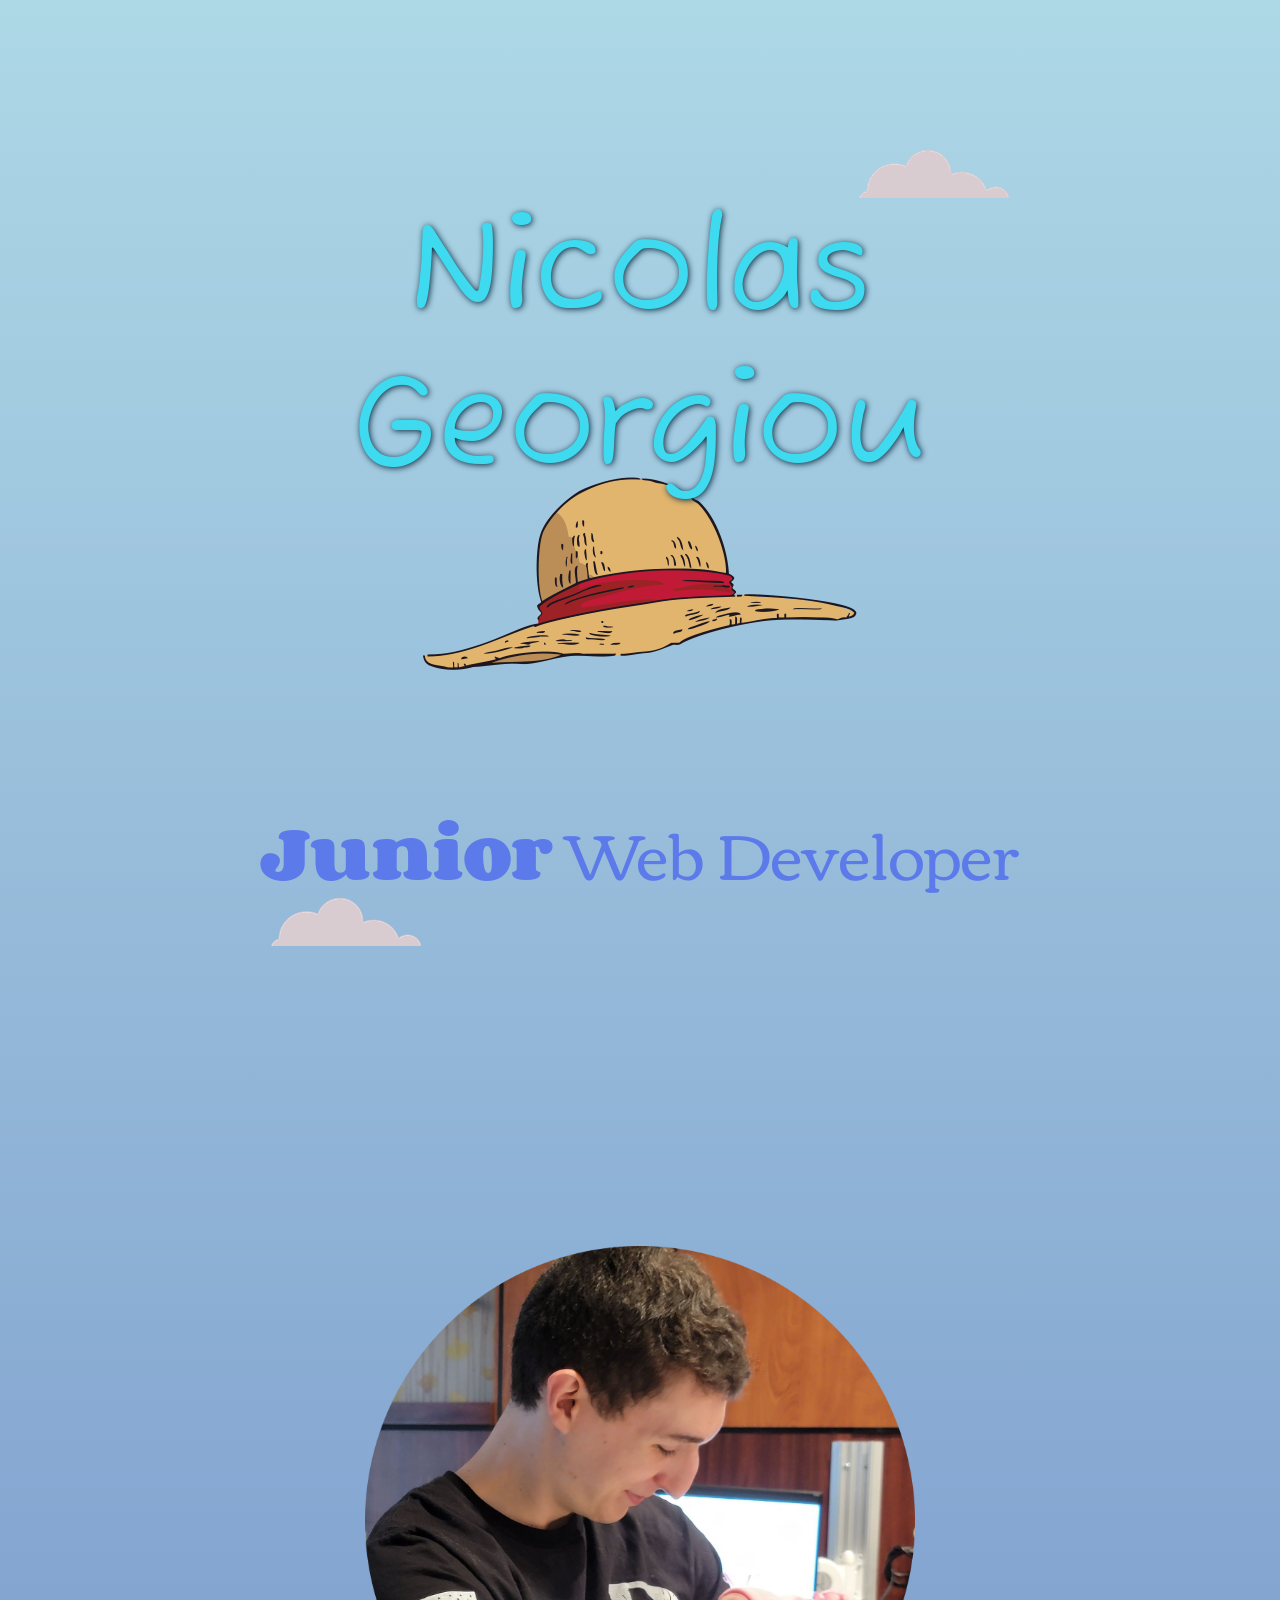
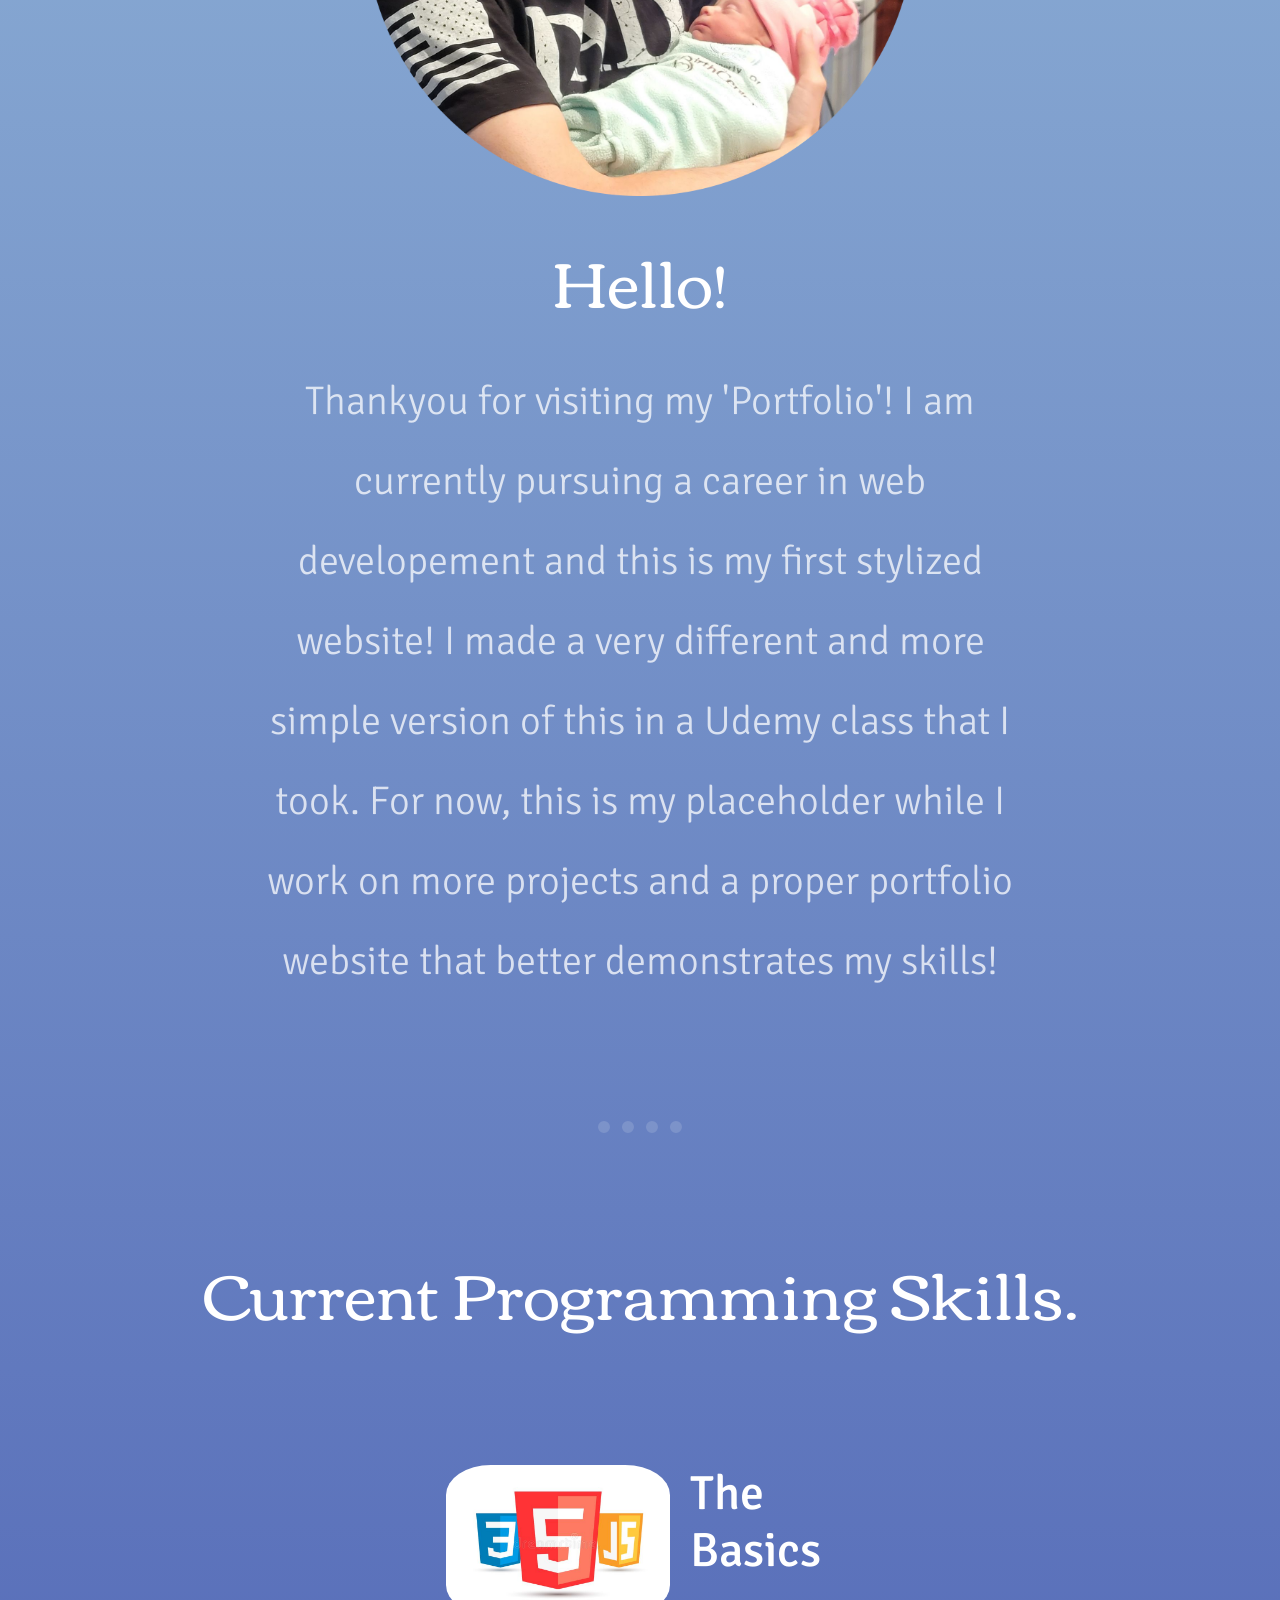
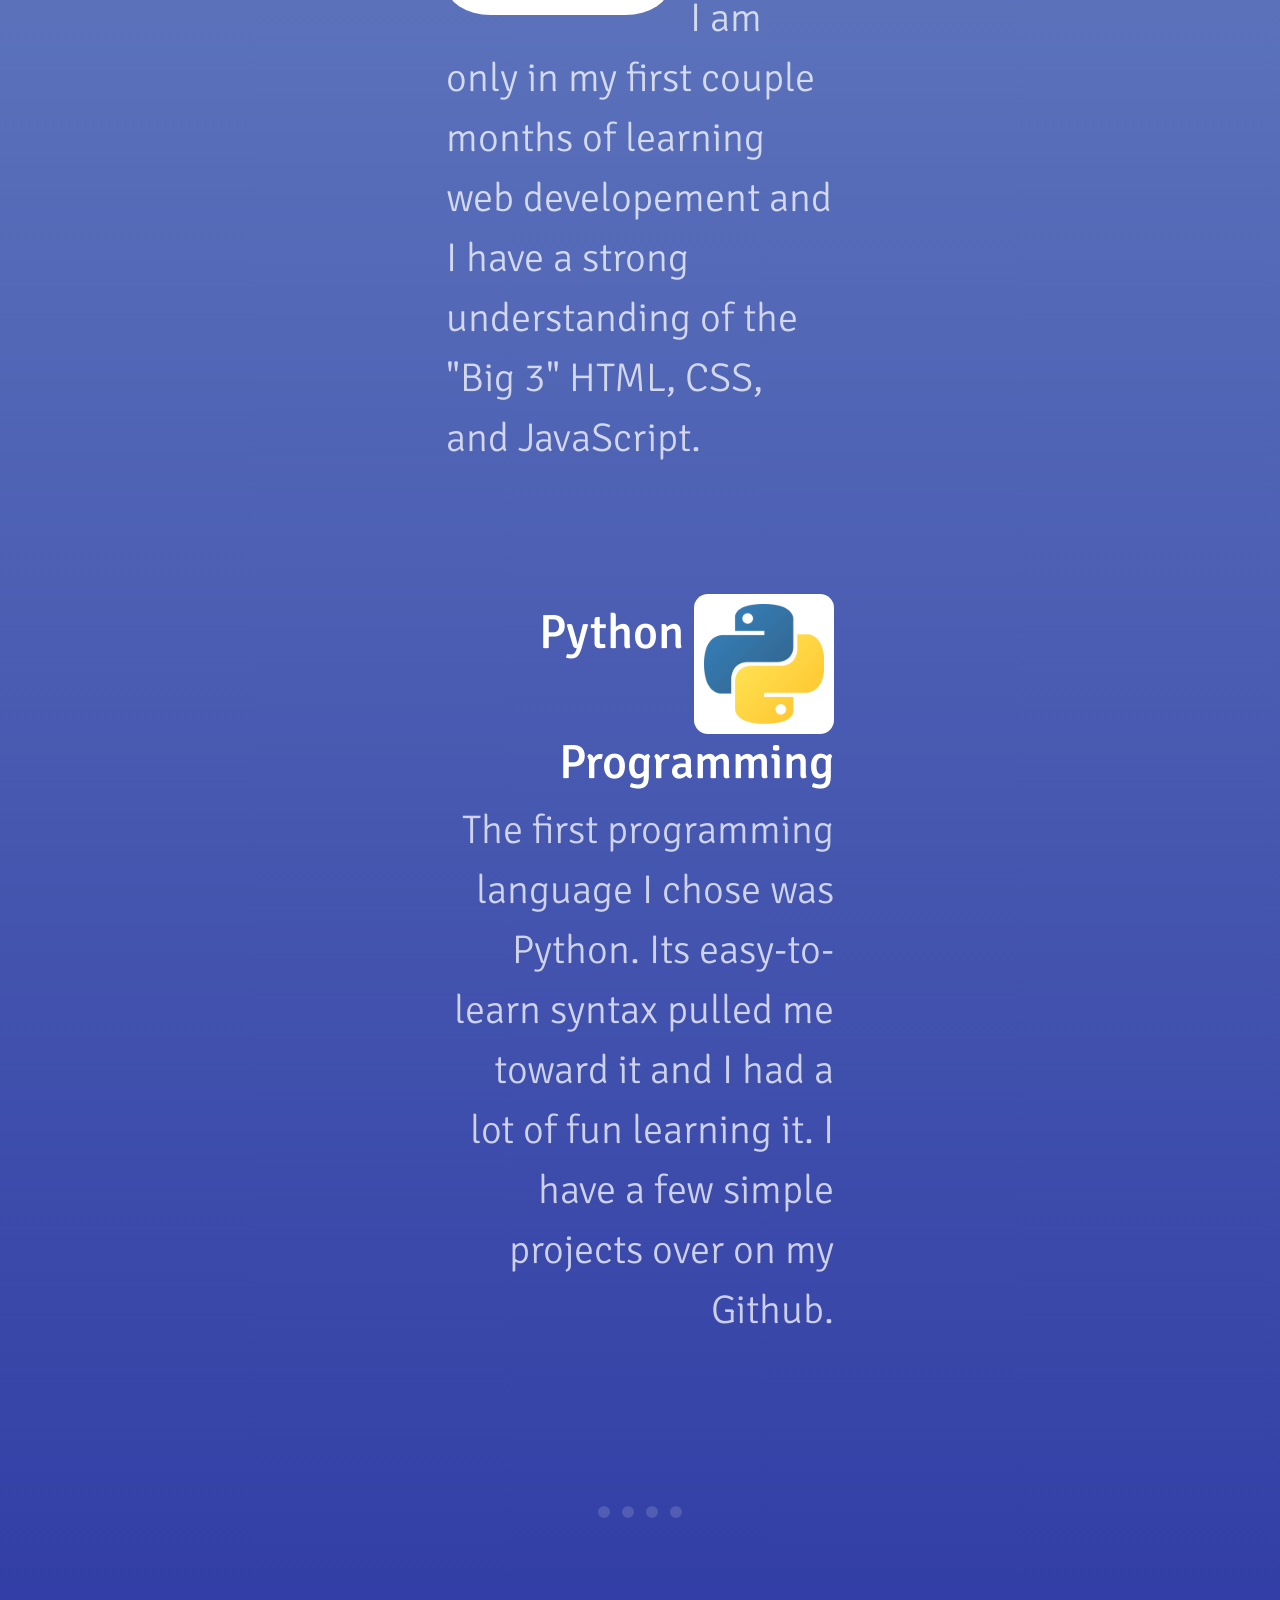
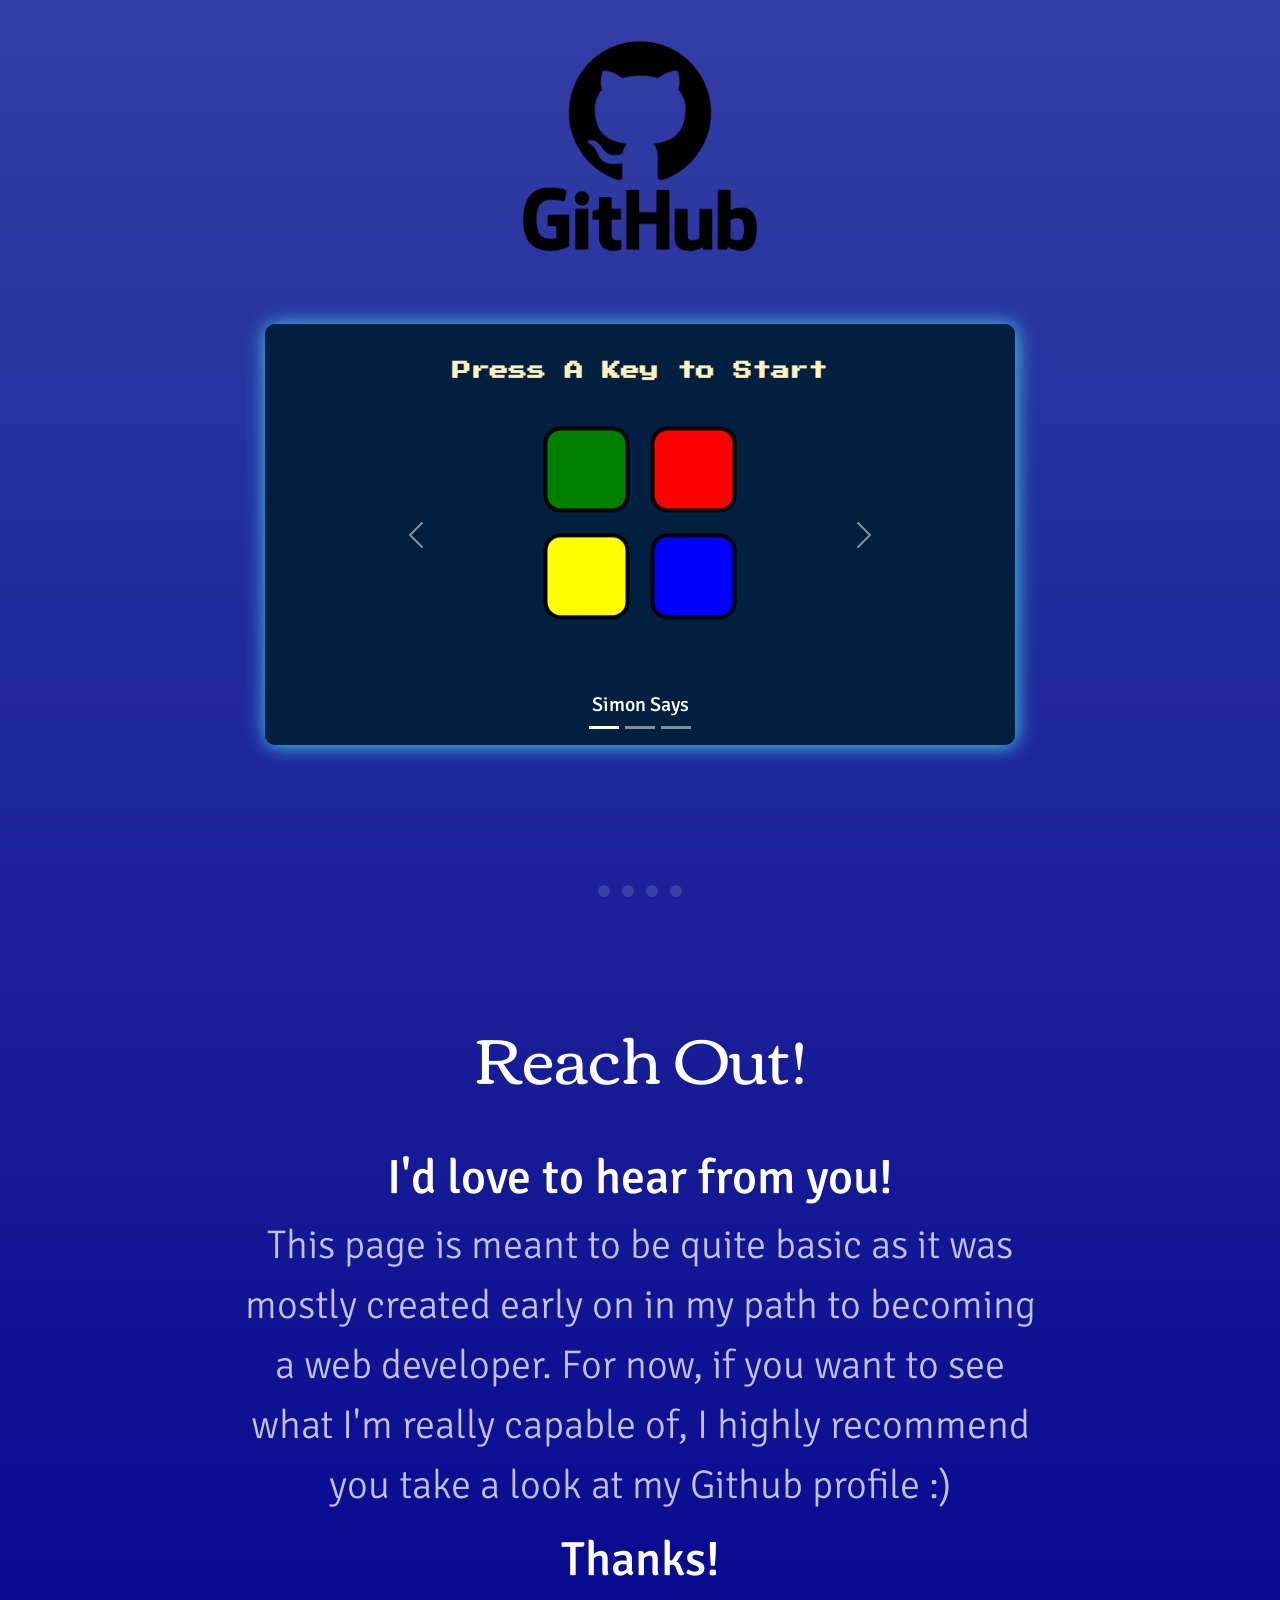
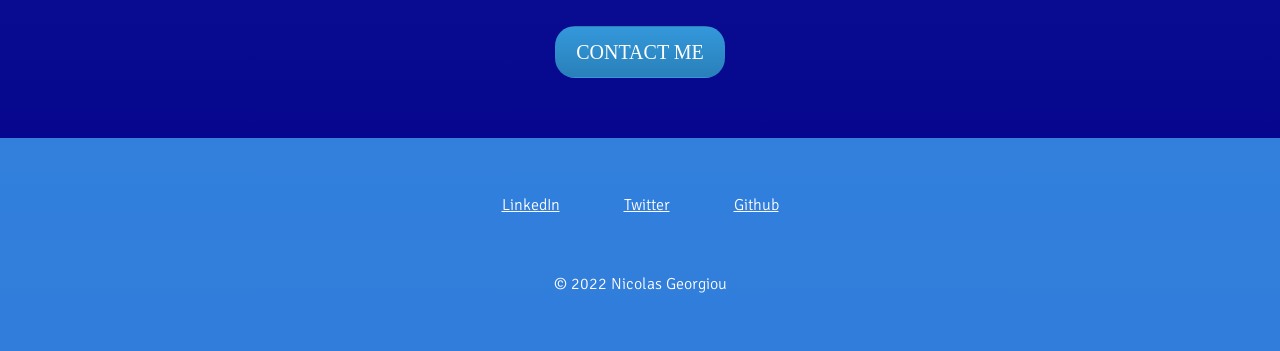
==== commit d7c9d6e9: "Small changes to update information" ====
--- a/index.html
+++ b/index.html
@@ -37,11 +37,12 @@
     <div class="mid-div">
       <div class="profile">
         <img class="twitpic" src="images/Me_and_Anna-modified.png" alt="twitterprofile-img">
-        <u><h2 class="welcome">Hello!</h2></u>
-        <p class="intro-paragraph">Thankyou for visiting my website! I am currently pursuing a career
+        <h2 class="welcome">Hello!</h2>
+        <p class="intro-paragraph">Thankyou for visiting my 'Portfolio'! I am currently pursuing a career
            in web developement and this is my first stylized website!
-          I am currently employed at General Motors as a production worker
-          and am learning Web-Dev during my free time!</p>
+          I made a very different and more simple version of this in a Udemy class that I took.
+          For now, this is my placeholder while I work on more projects and a proper portfolio website that better
+          demonstrates my skills!</p>
       </div>
 
 
@@ -49,7 +50,7 @@
 
 
       <div class="skills">
-        <u><h2 class="sHeader">Current Programming Skills.</h2></u>
+        <h2 class="sHeader">Current Programming Skills.</h2>
         <div class="skill-row">
           <img class="web-dev" src="images/WebDevImage.jpg" alt="webdev-img">
           <h3 class="skill-1 skillHead">The Basics</h3>
@@ -110,9 +111,12 @@
 
 
       <div class="contact-me">
-        <u><h2 class="contactHeader">Reach Out!</h2></u>
+        <h2 class="contactHeader">Reach Out!</h2>
         <h3>I'd love to hear from you!</h3>
-        <p>This page is not meant to entirely showcase my skills but rather give an explanation of what my skills are and a way to reach me and see the projects i've created!</p>
+        <p>This page is meant to be quite basic as it was mostly created early on in my path to becoming a web developer.
+          For now, if you want to see what I'm really capable of, I highly recommend you take a look at my Github profile :)
+        </p>
+        <h3>Thanks!</h3>
         <a class="btn" href="mailto:nicog99@live.com" target="_blank">CONTACT ME</a>
       </div>
     </div>
--- a/css/styles.css
+++ b/css/styles.css
@@ -188,6 +188,7 @@
   font-size: 20px;
   padding: 10px 20px 10px 20px;
   text-decoration: none;
+  margin-top: 30px;
 }
 
 .btn:hover {
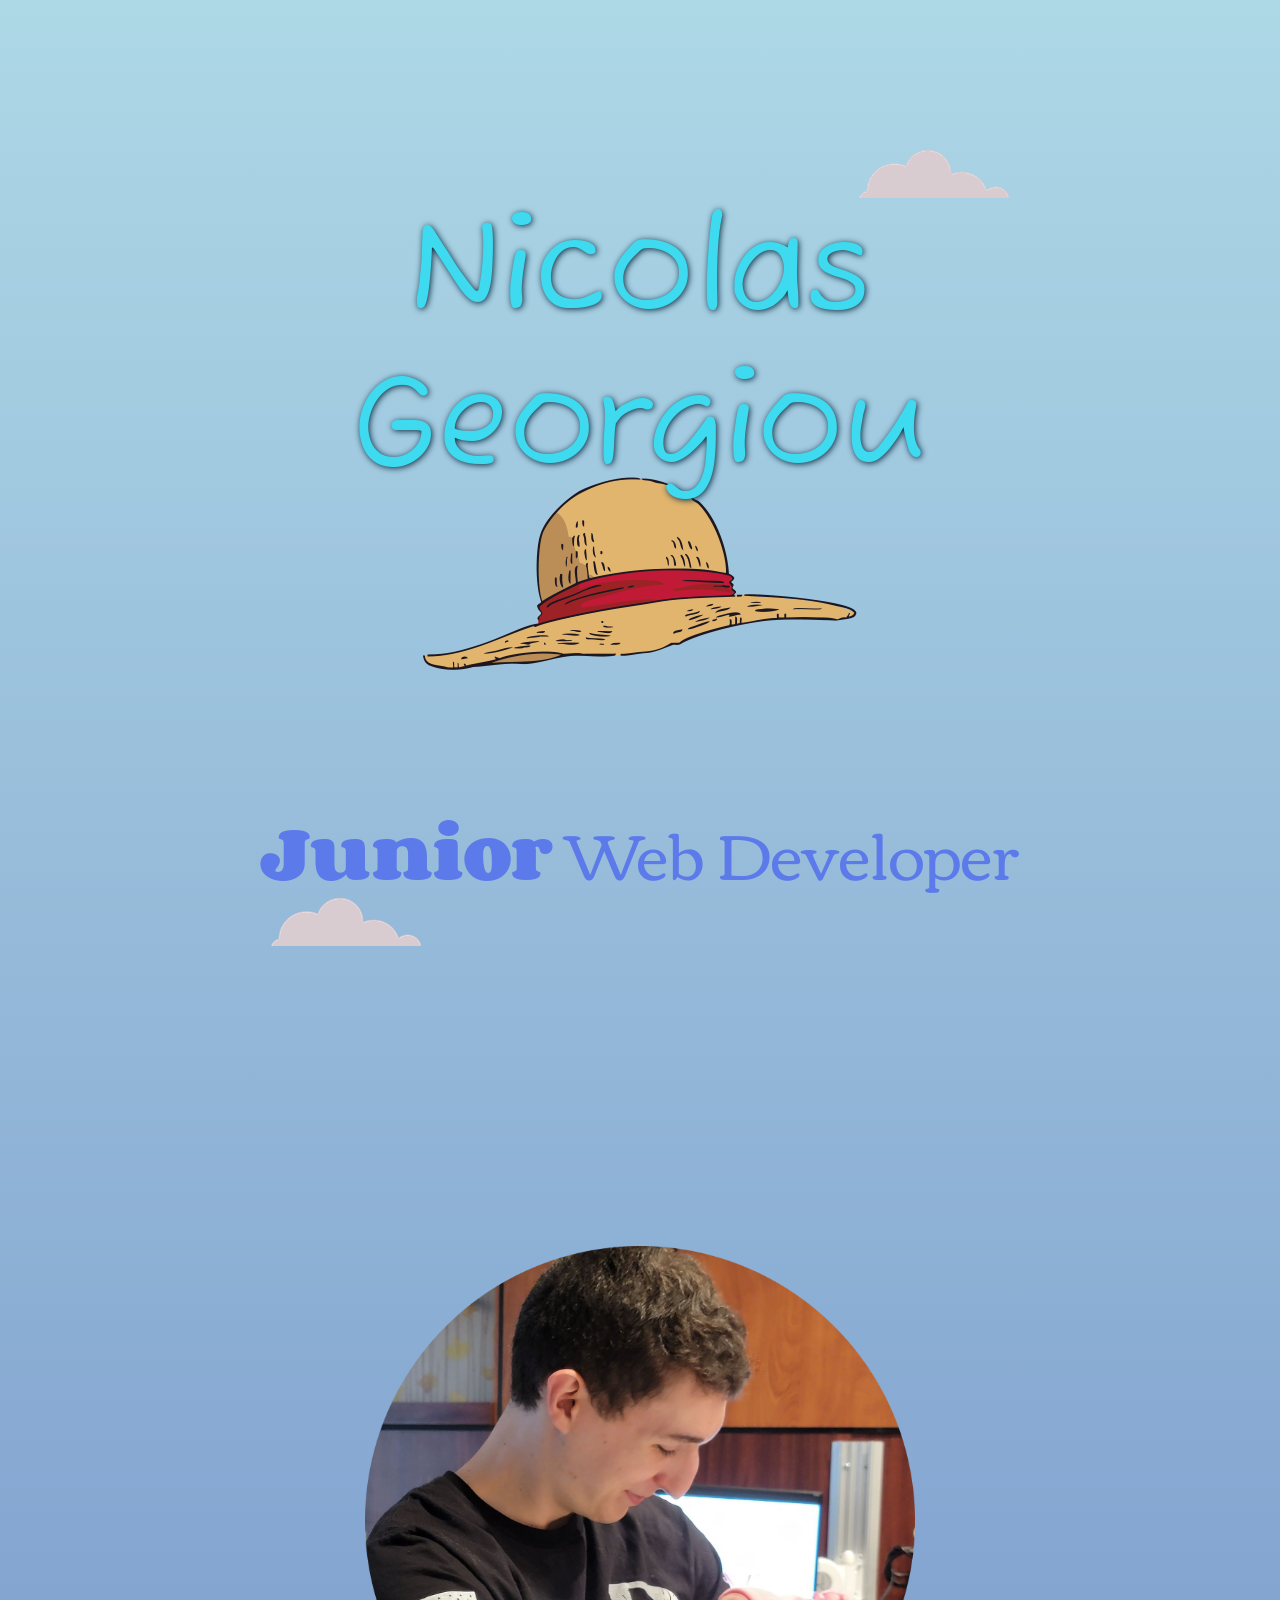
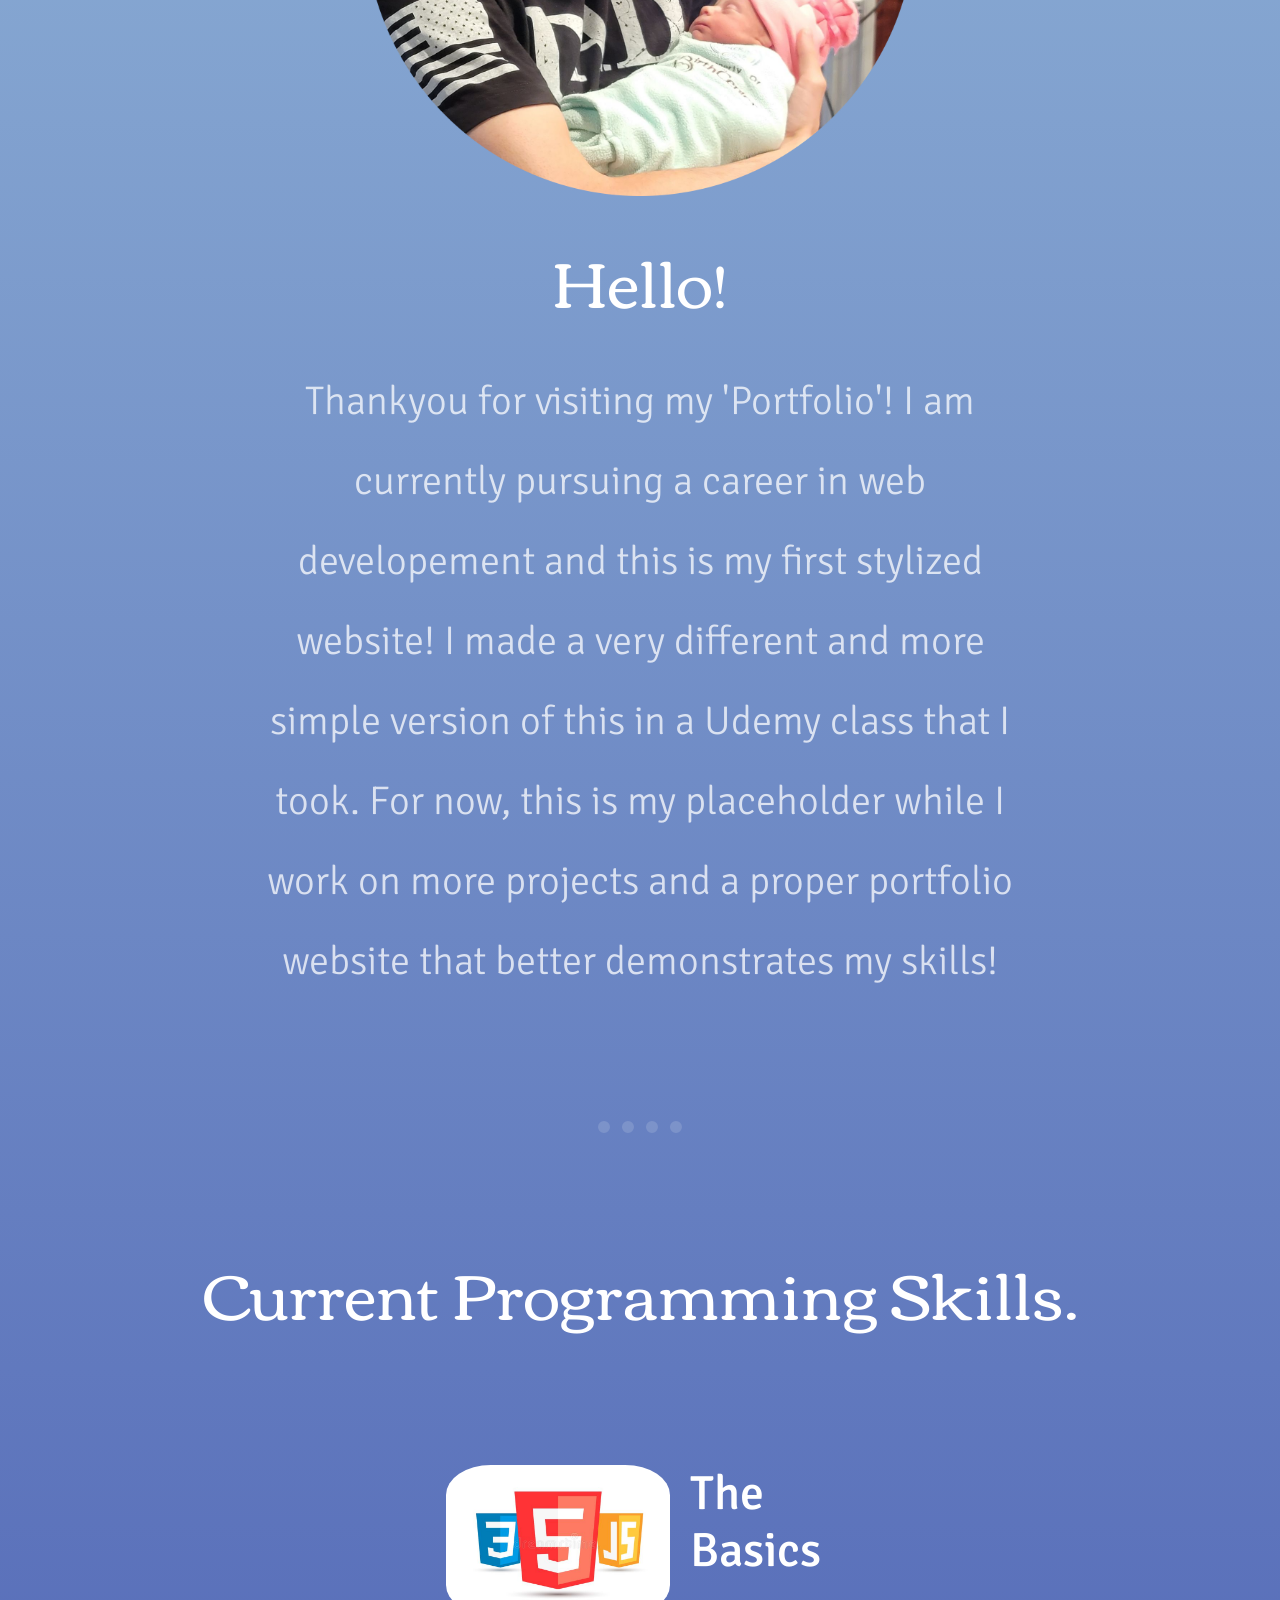
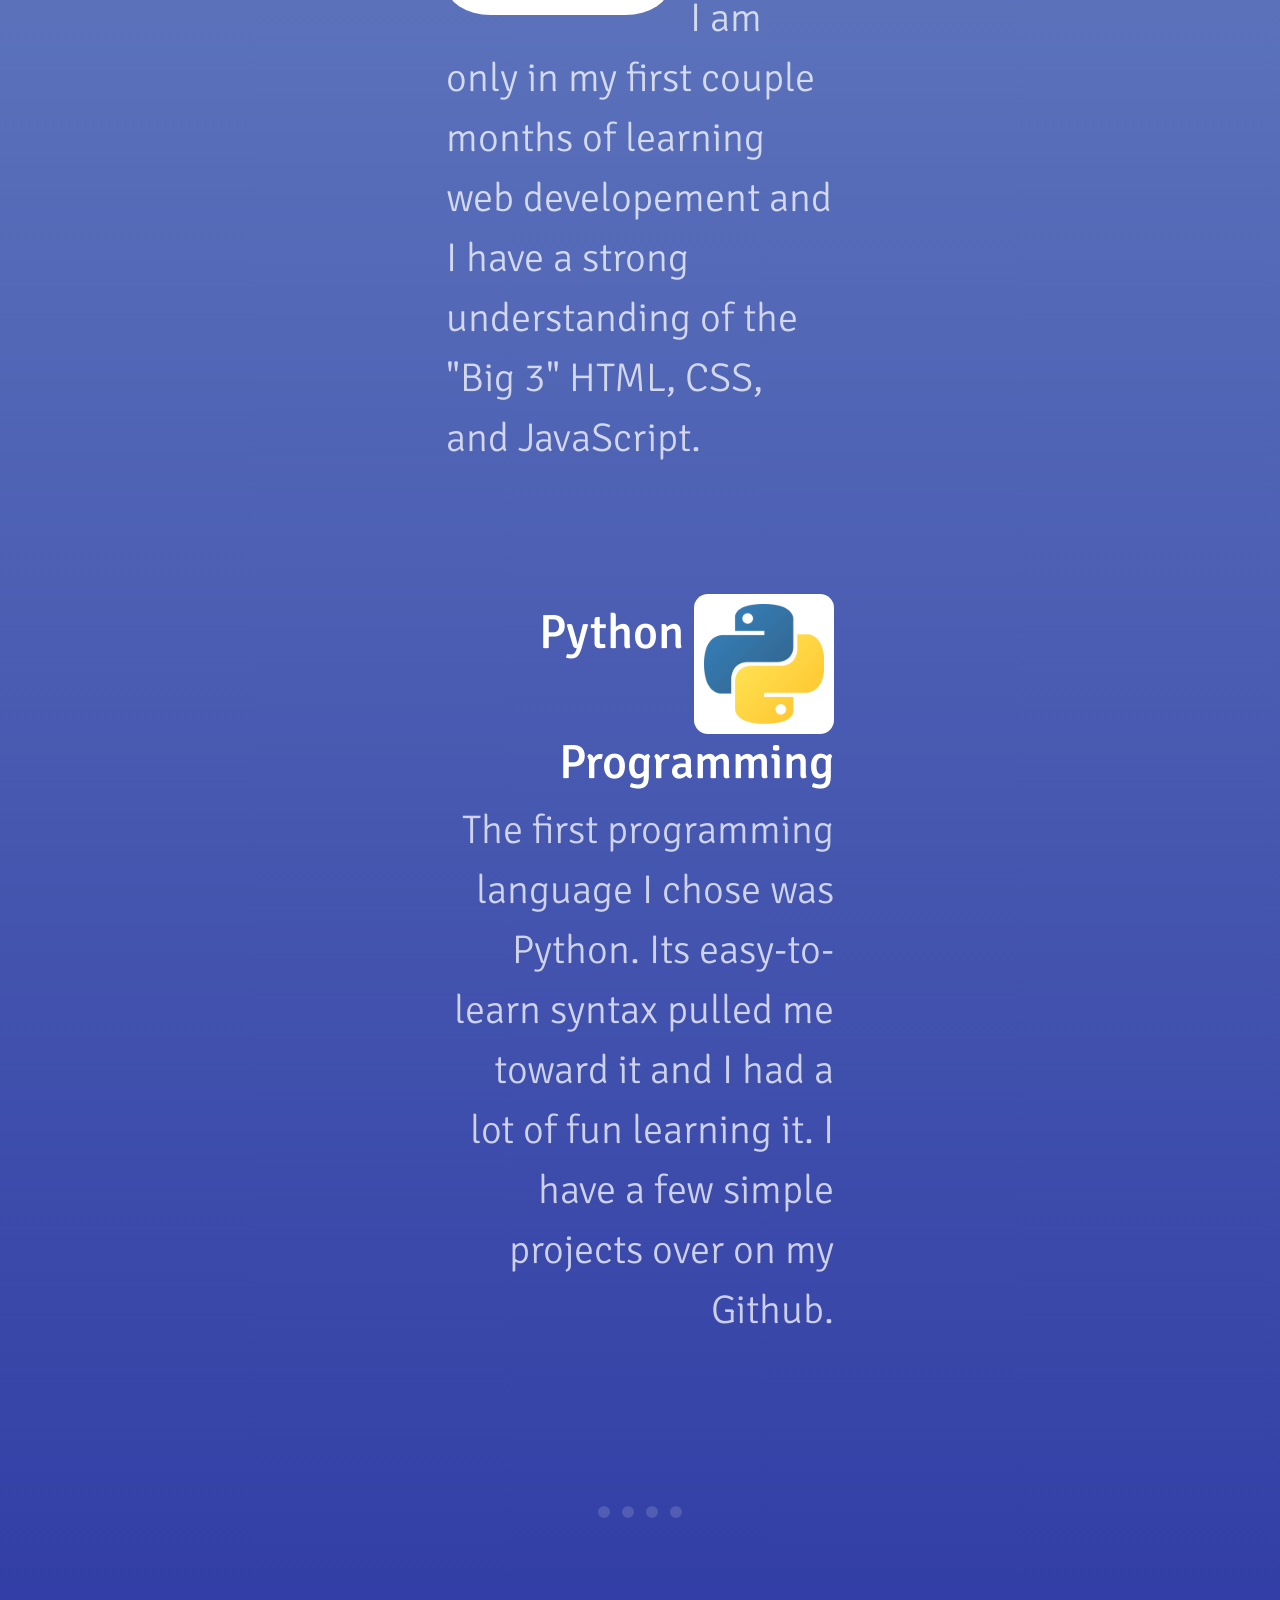
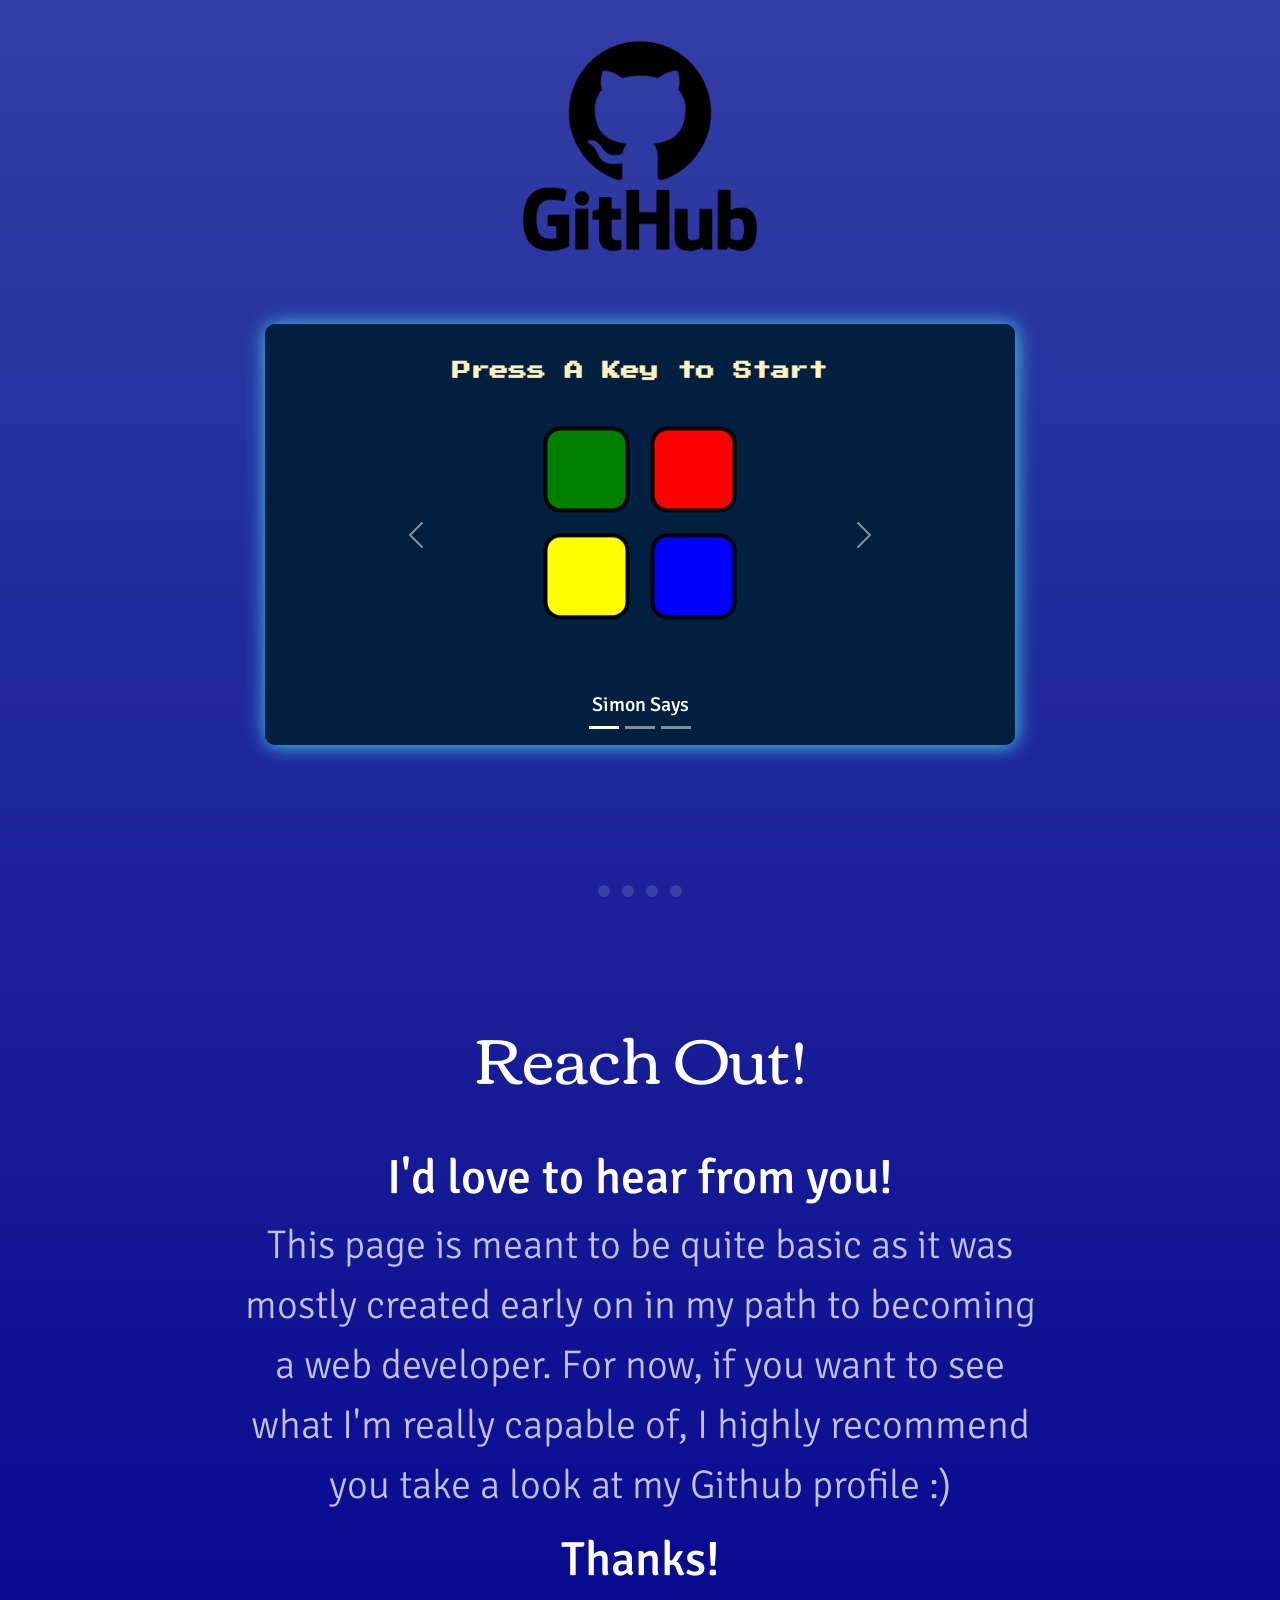
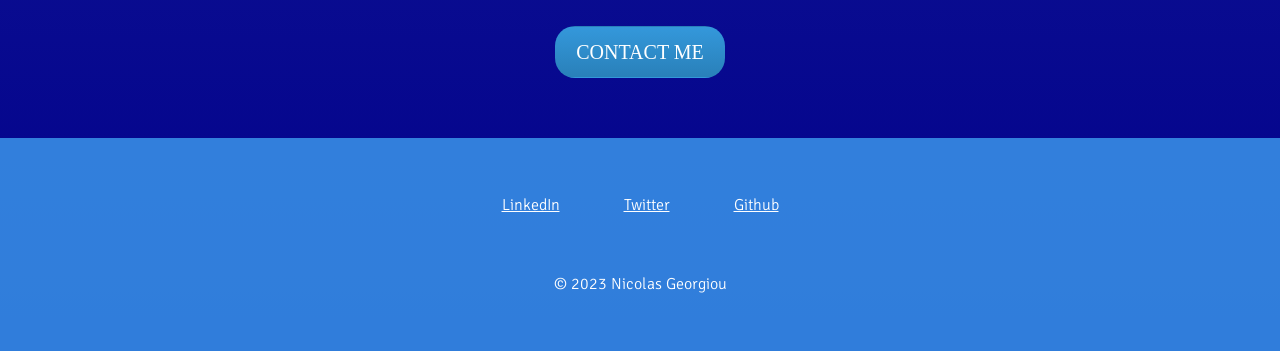
==== commit e0777667: "changed date" ====
--- a/index.html
+++ b/index.html
@@ -128,7 +128,7 @@
         <a class="footer-link" href="https://twitter.com/ImNicolasVG" target="_blank">Twitter</a>
         <a class="footer-link" href="https://github.com/ImNicolasG" target="_blank">Github</a>
       </div>
-      <p class="footer">© 2022 Nicolas Georgiou</p>
+      <p class="footer">© 2023 Nicolas Georgiou</p>
     </div>
 
 
